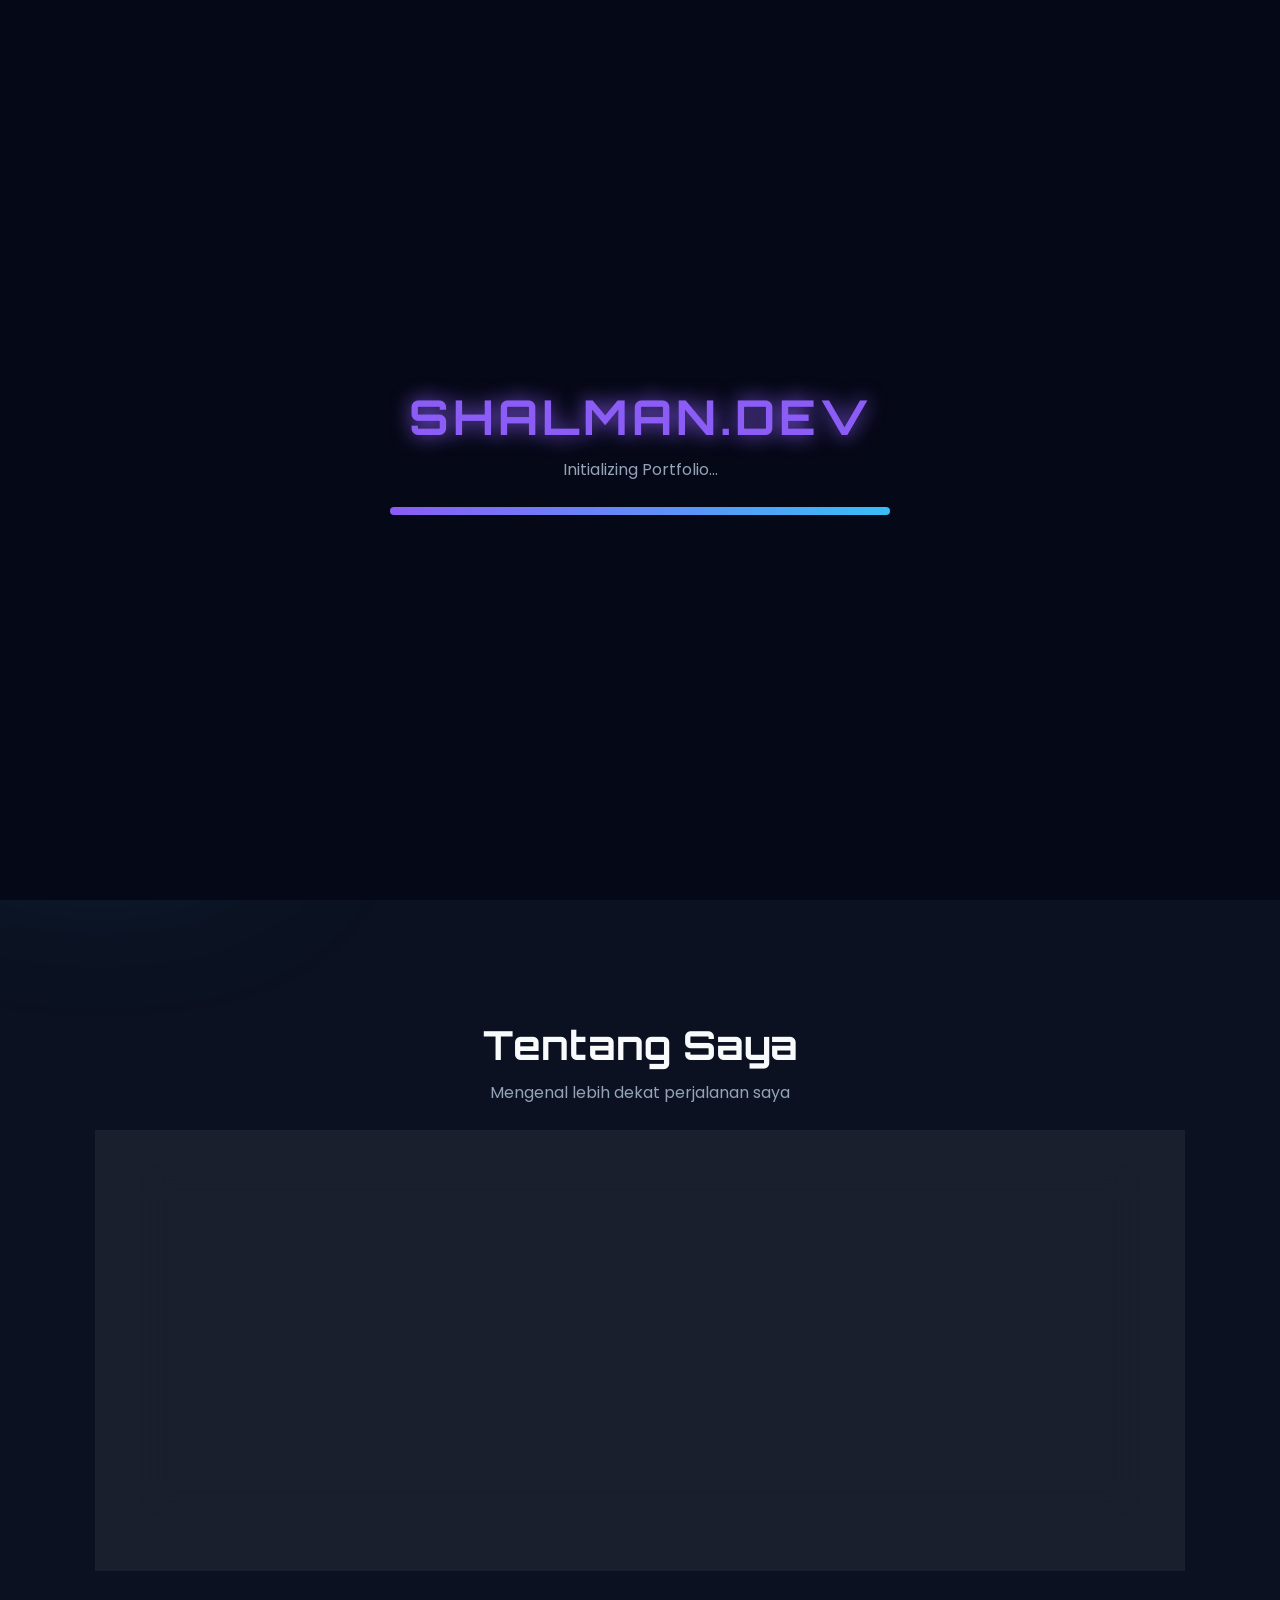
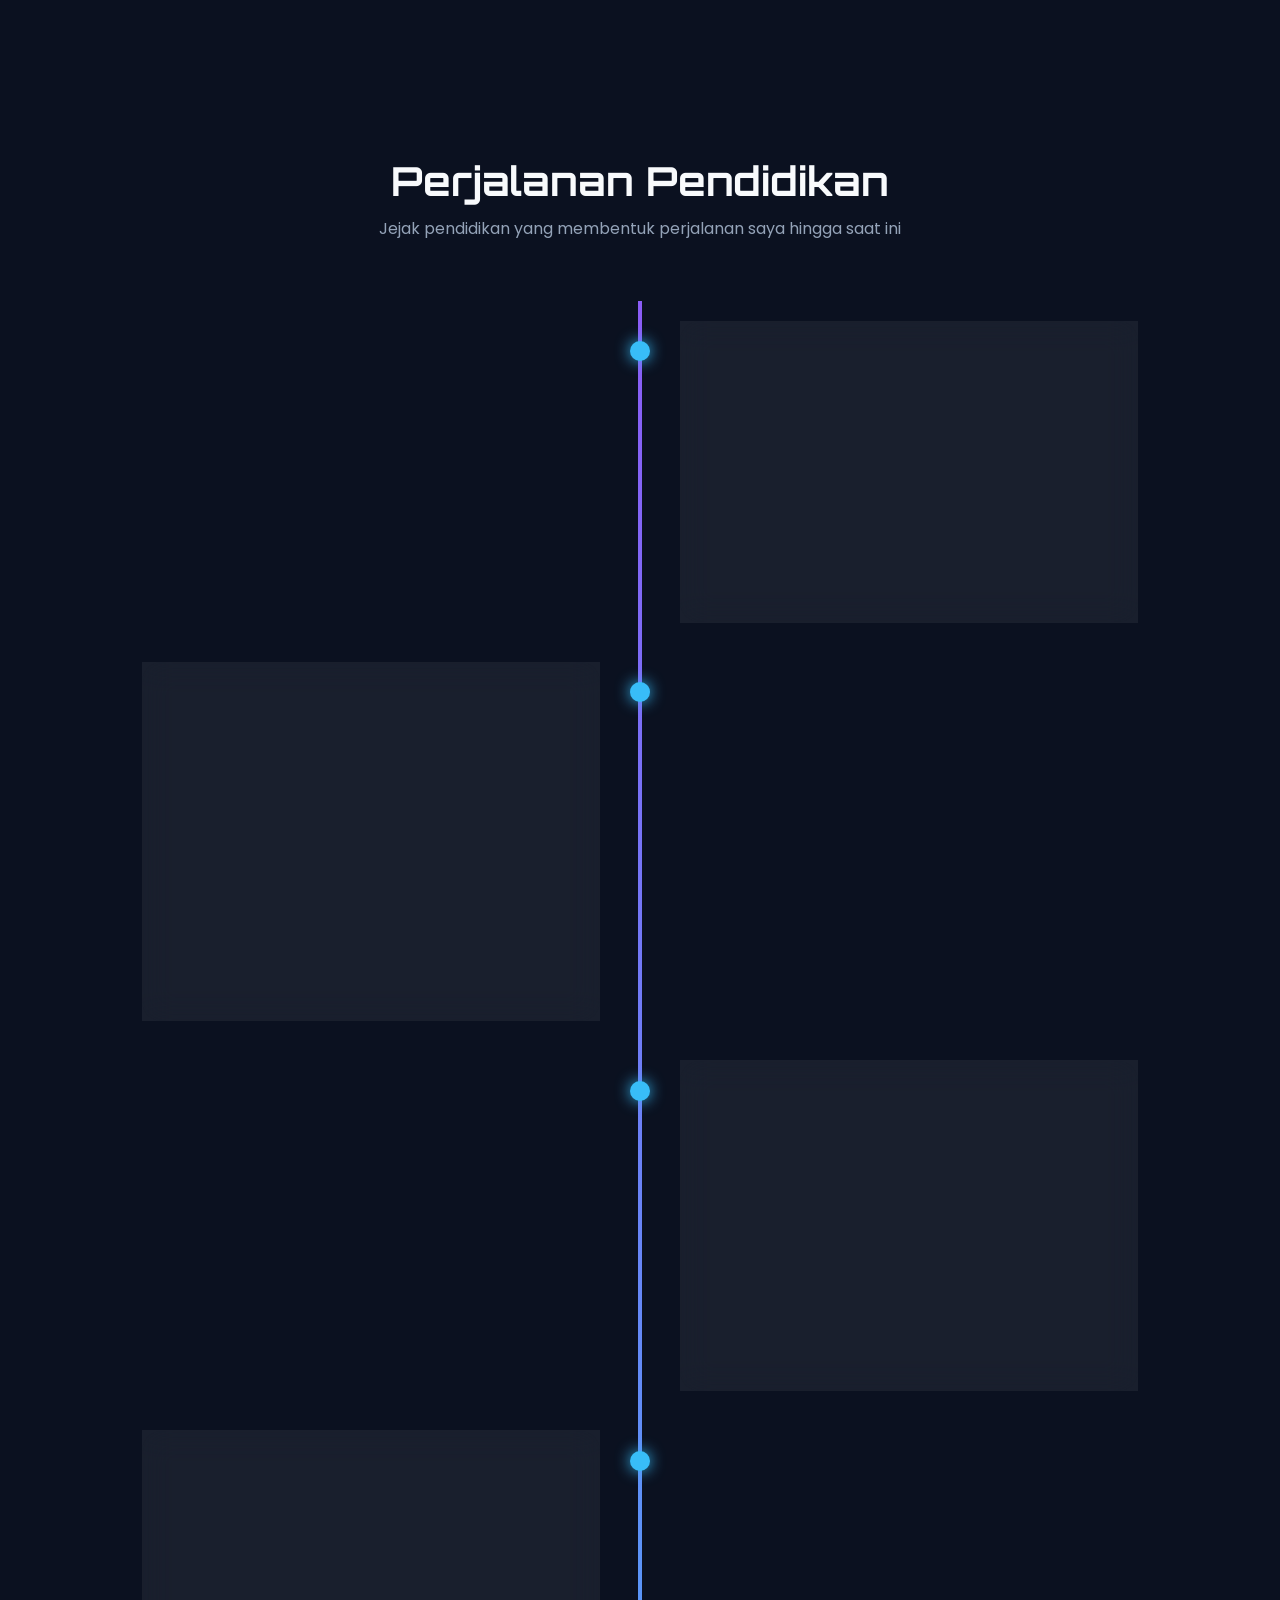
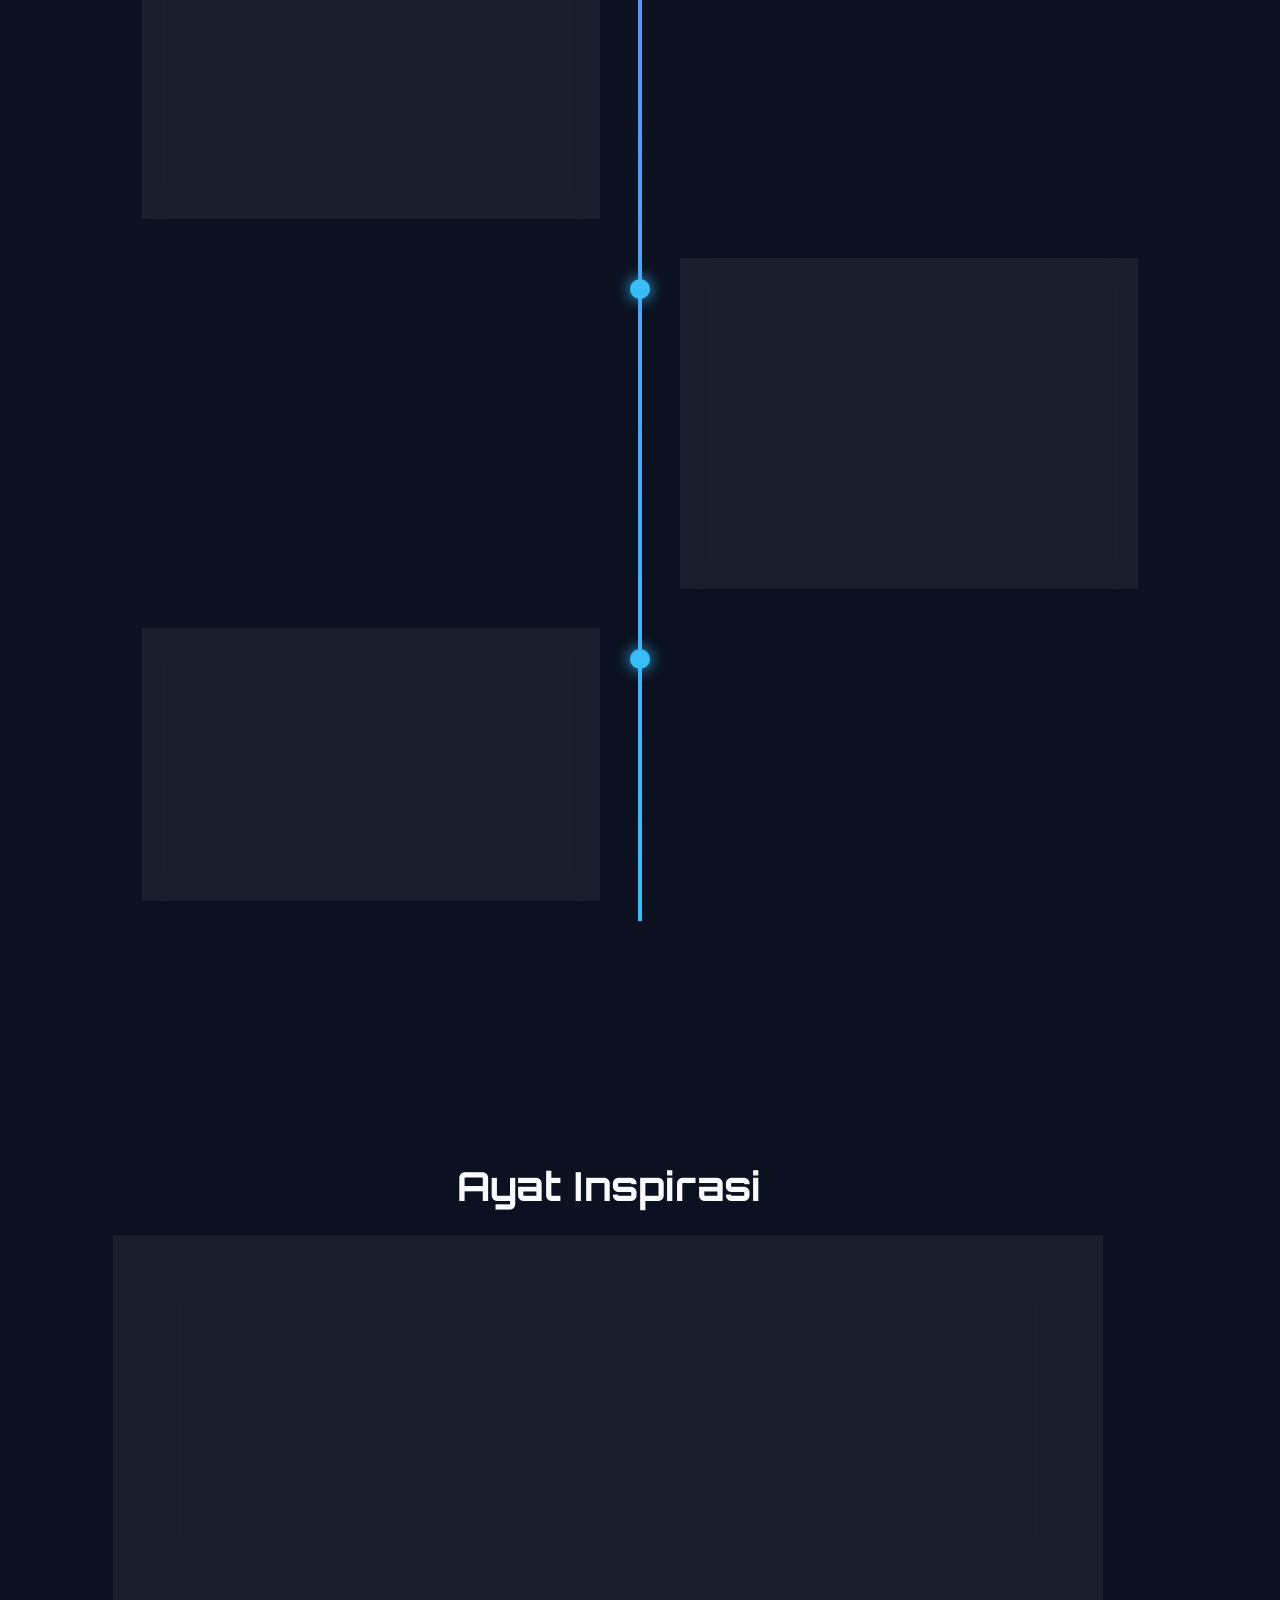
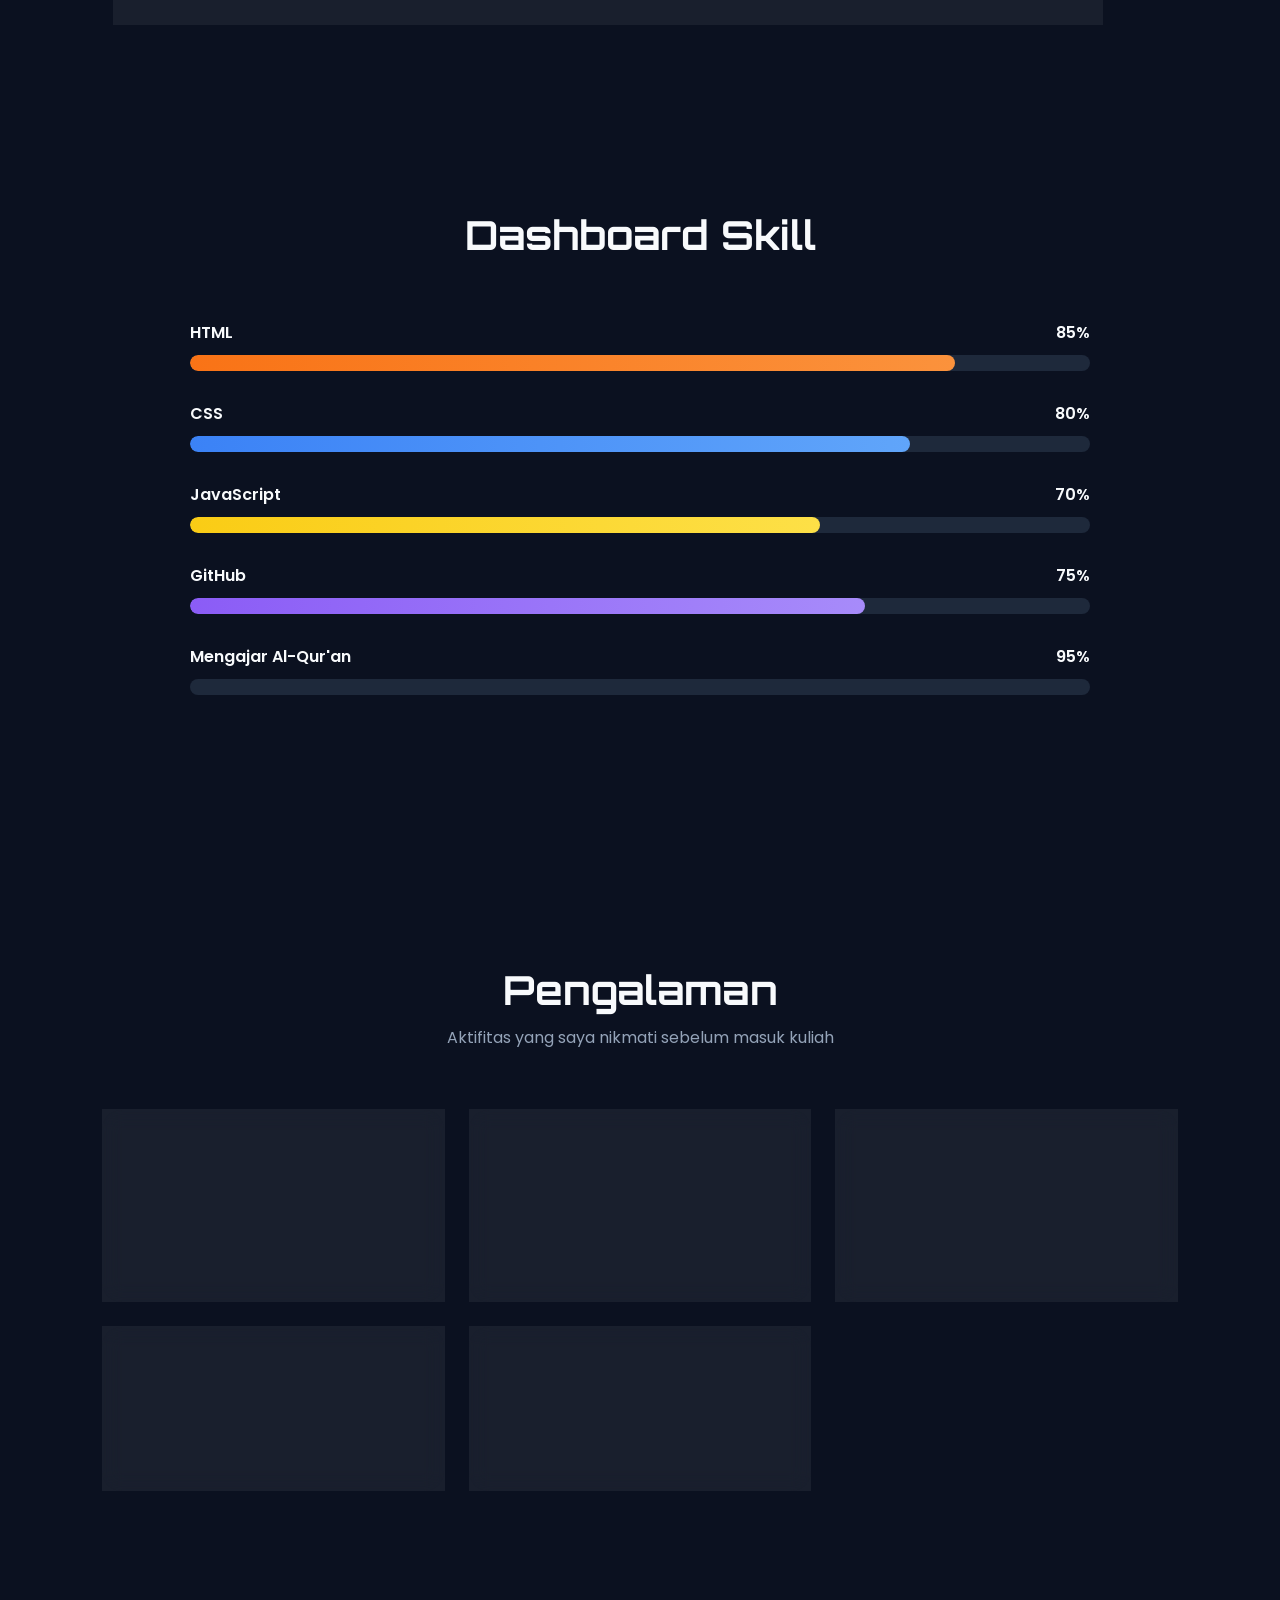
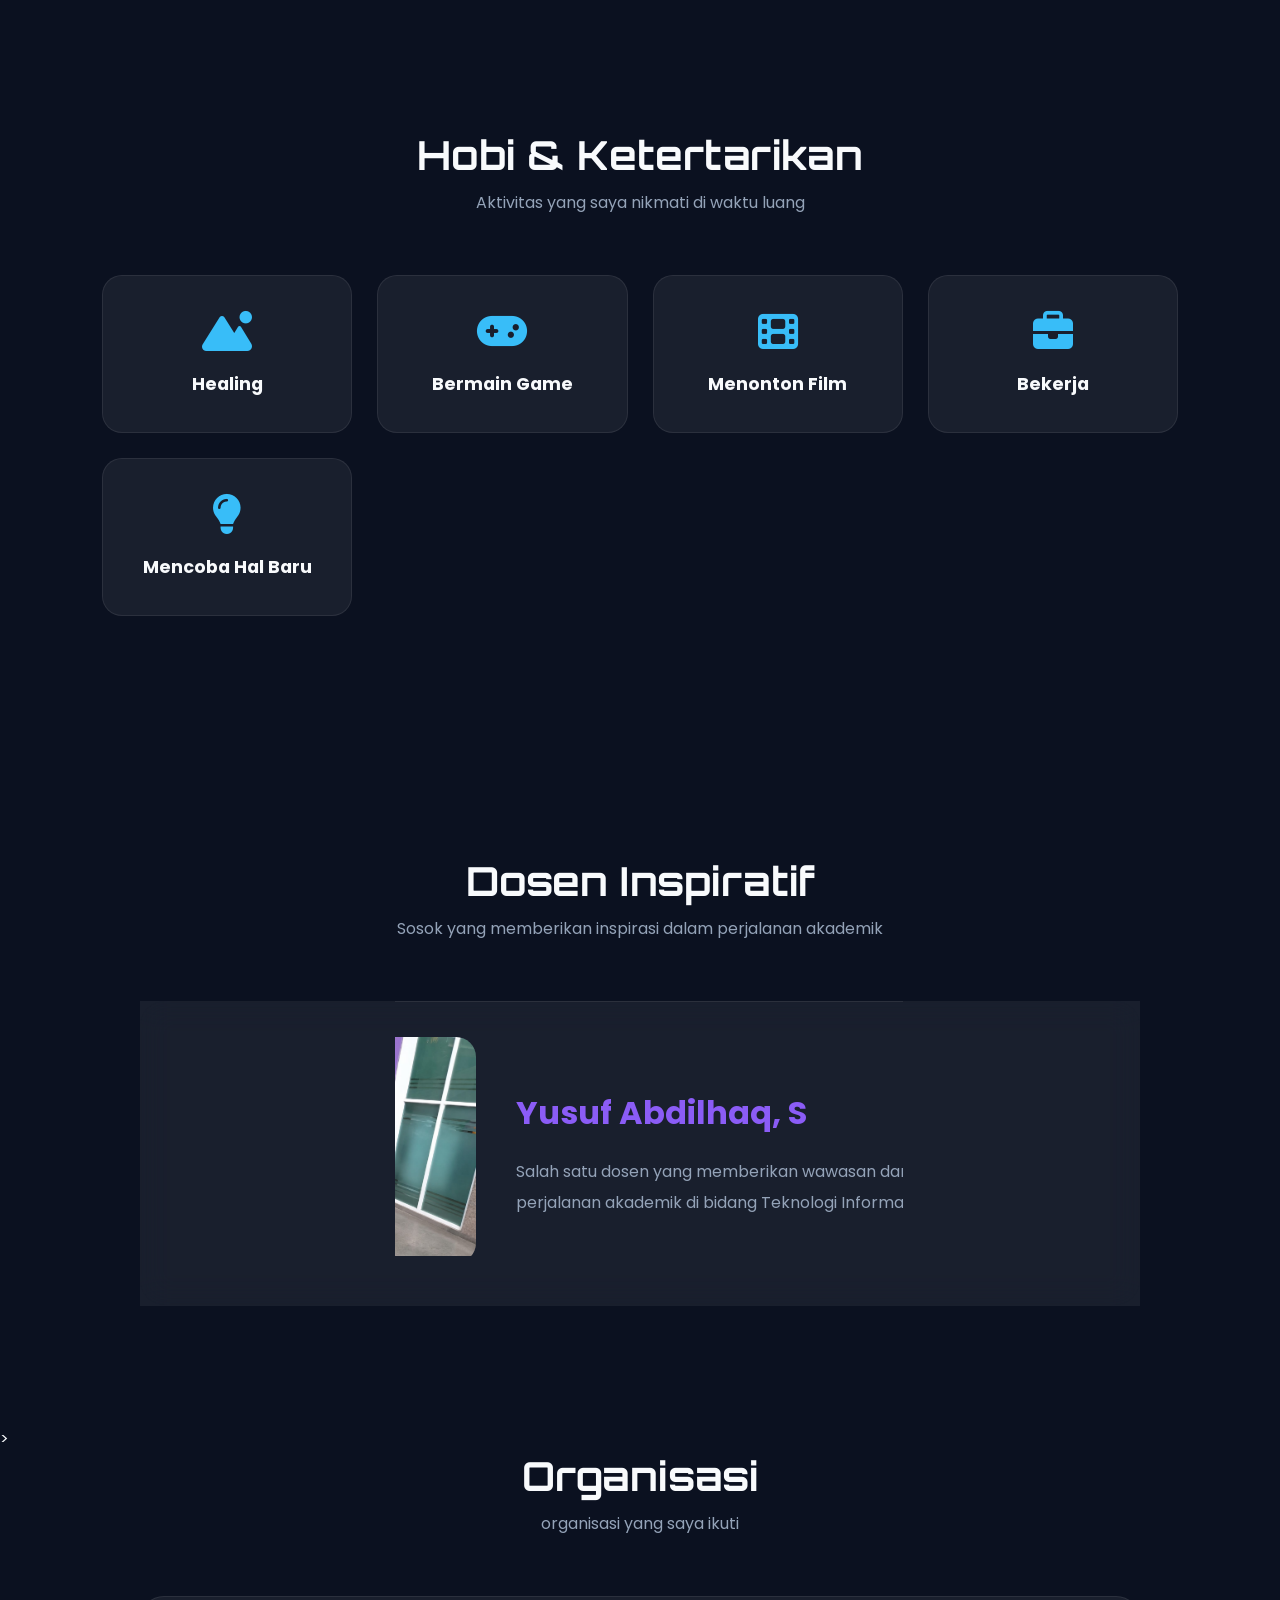
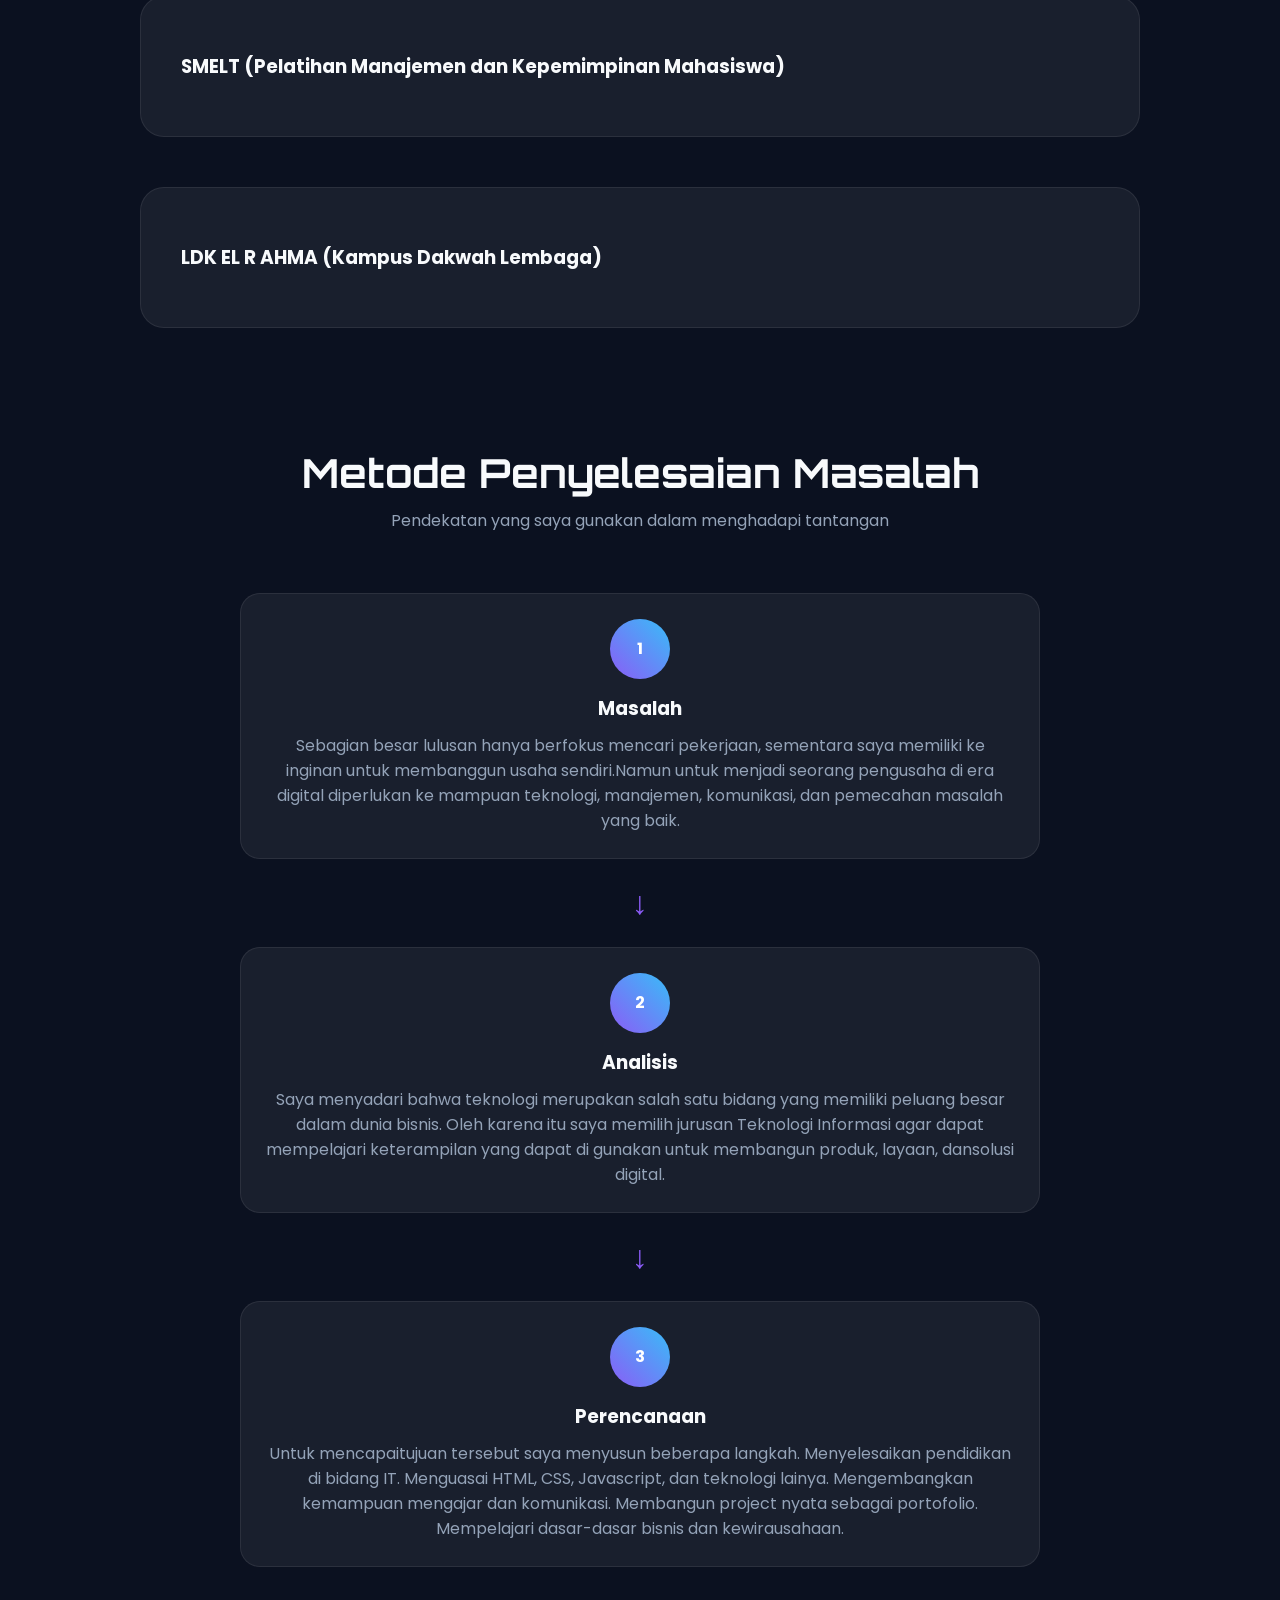
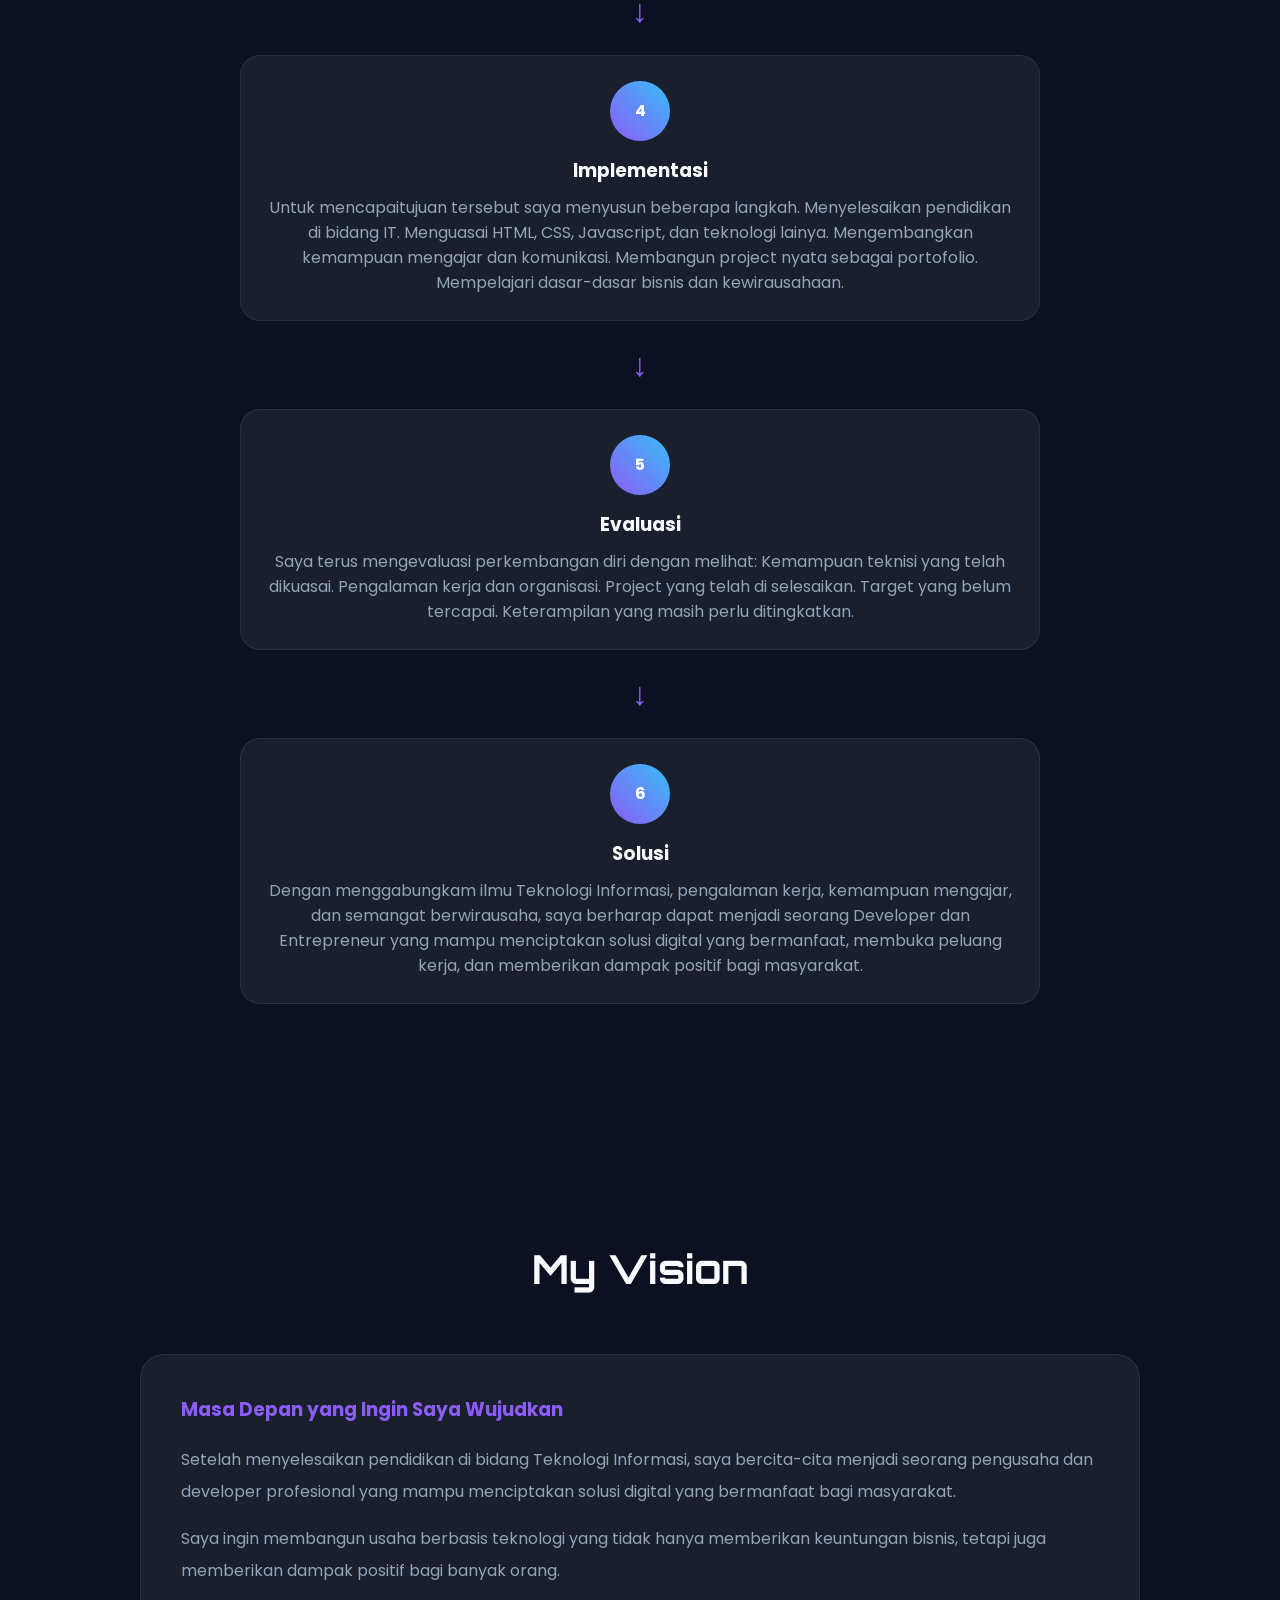
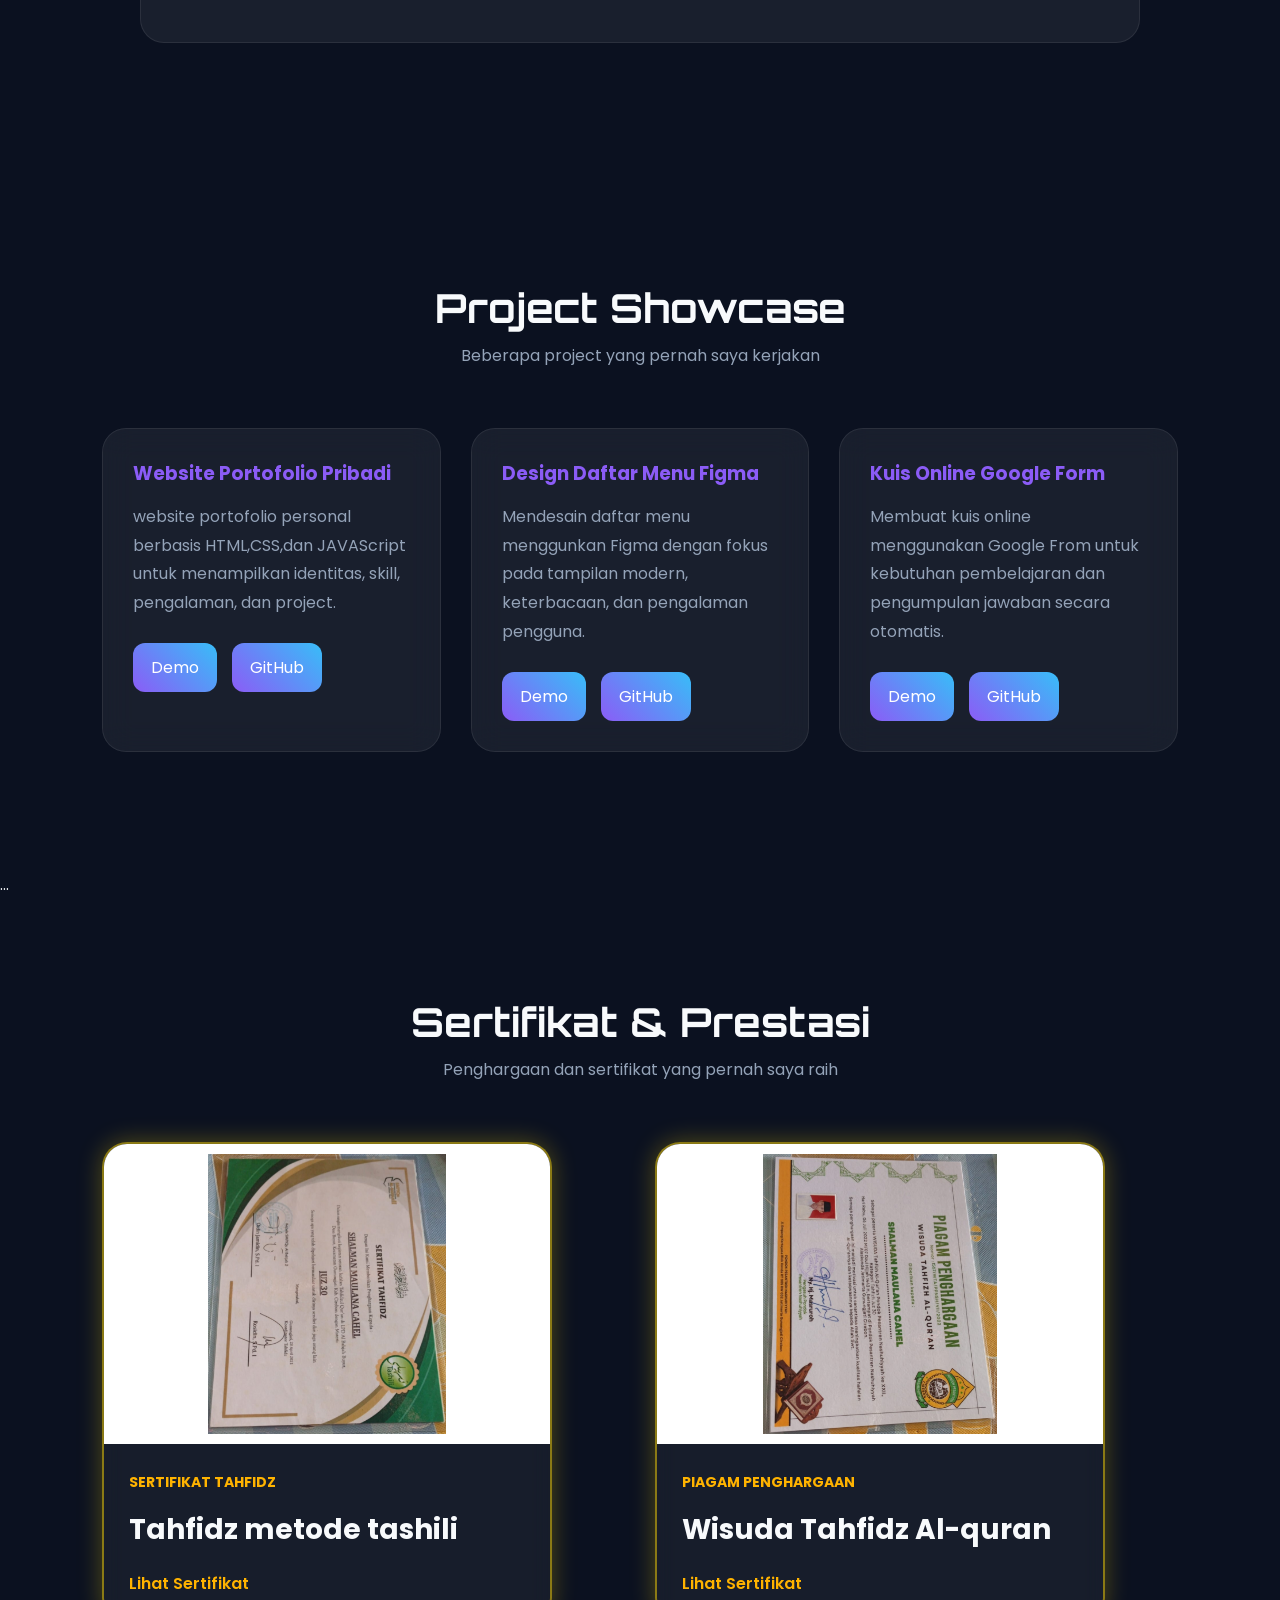
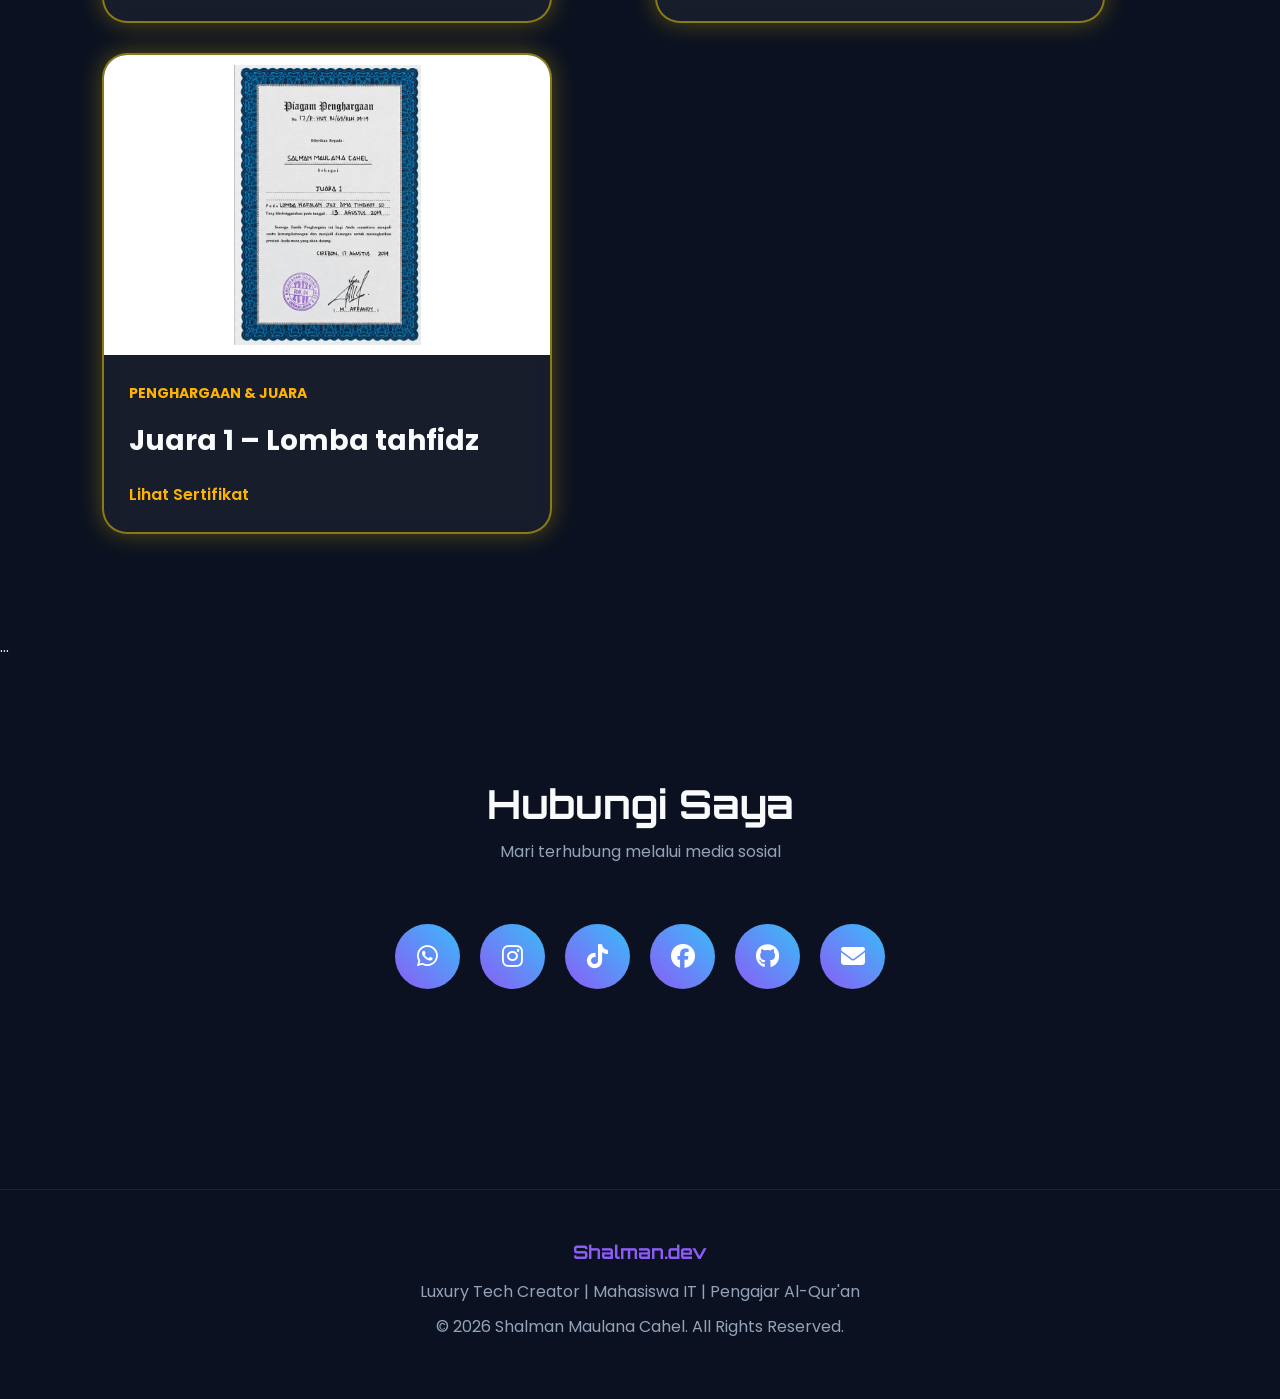
==== shalman-dev/index.html @ fd91377c "Add files via upload" ====
<!DOCTYPE html>
<html lang="id">
<head>
    <meta charset="UTF-8">
    <meta name="viewport" content="width=device-width, initial-scale=1.0">
    <title>Shalman.dev | Portfolio</title>

    <link rel="stylesheet" href="style.css">

    <!-- Google Fonts -->
    <link href="https://fonts.googleapis.com/css2?family=Orbitron:wght@400;600;700&family=Poppins:wght@300;400;500;600;700&display=swap" rel="stylesheet">

    <!-- Font Awesome -->
    <link rel="stylesheet"
    href="https://cdnjs.cloudflare.com/ajax/libs/font-awesome/6.5.2/css/all.min.css">
</head>

<body>

    <!-- LOADING SCREEN -->
    <div id="loader">
        <div class="loader-content">
            <h1>SHALMAN.DEV</h1>
            <p>Initializing Portfolio...</p>

            <div class="progress-bar">
                <div class="progress-fill"></div>
            </div>
        </div>
    </div>

    <!-- CURSOR GLOW -->
    <div class="cursor-glow"></div>

    <!-- NAVBAR -->
    <header>
        <nav class="navbar">

            <div class="logo">
                SHALMAN.DEV
            </div>

            <ul class="nav-links">
                <li><a href="#home">Home</a></li>
                <li><a href="#about">Tentang</a></li>
                <li><a href="#skills">Skill</a></li>
                <li><a href="#experience">Pengalaman</a></li>
                <li><a href="#projects">Project</a></li>
                <li><a herf="#achievements">Prestasi</a></li>
                <li><a href="#contact">Kontak</a></li>
            </ul>

            <button id="themeToggle">
                <i class="fa-solid fa-moon"></i>
            </button>

        </nav>
    </header>

    <!-- HERO -->
    <section id="home" class="hero">

        <div class="hero-content">

            <div class="hero-text">

                <span class="hero-tag">
                    Luxury Tech Creator
                </span>

                <h1>
                    Shalman <span>Maulana Cahel</span>
                </h1>

                <h2 id="typing-text"></h2>

                <p>
                    Mahasiswa Teknologi Informasi yang memiliki minat
                    dalam pengembangan website modern, teknologi digital,
                    kewirausahaan, dan pengajaran Al-Qur'an.
                </p>

                <div class="hero-buttons">

                    <a href="#" class="btn-primary">
                        Download CV
                    </a>

                    <a href="https://wa.me/6283865719875.com" class="btn-secondary">
                        WhatsApp
                    </a>

                    <a href="https://www.github.com/salmannmaulana2006" class="btn-secondary">
                        GitHub
                    </a>

                </div>

            </div>

            <div class="hero-image">

                <div class="profile-card">
                    <img src="assets/img/profile.jpg" alt="Profile">
                </div>

            </div>

        </div>

    </section>

    <!-- ABOUT -->
    <section id="about" class="about section">

        <div class="section-header">
            <h2>Tentang Saya</h2>
            <p>Mengenal lebih dekat perjalanan saya</p>
        </div>

        <div class="about-card">

            <p>
                Saya shalman maulana cahel, mahasiswa stikom el rahma Teknologi Informasi yang memiliki
                ketertarikan pada dunia teknologi, pengembangan web,
                dan inovasi digital.
            </p>

            <p>
                Selain aktif mempelajari teknologi modern, saya juga
                memiliki pengalaman dalam berbagai bidang pekerjaan
                dan pengabdian masyarakat termasuk mengajar Al-Qur'an.
            </p>

            <p>
                Beberapa proyek yang pernah saya kerjakan antara lain
                berhasil menyelesaikan tugas membuat kuis berupa google from, serta membuat website design menggunakan figma,
                saya percaya bahwa teknologi dan nilai-nilai kebaikan
                dapat berjalan berdampingan untuk menciptakan manfaat
                yang lebih luas bagi masyarakat.
            </p>

        </div>

    </section>

    <section id="education" class="education section">

    <div class="section-header">
        <h2>Perjalanan Pendidikan</h2>
        <p>Jejak pendidikan yang membentuk perjalanan saya hingga saat ini</p>
    </div>

    <div class="timeline">

        <!-- SD -->
        <div class="timeline-item right">

            <div class="timeline-content">

                <span class="year">2012 - 2013 </span>

                <h3>Sekolah Dasar</h3>

                <h4>SDN 2 KLAYAN</h4>

                <p>
                    Memulai perjalanan pendidikan formal dan belajar beradaptasi dengan lingkungan sekolah,teman-teman baru,serta berbagai pengalaman pertama dalam dunia pendidikan.
                </p>

            </div>

        </div>

        <!-- SD -->
        <div class="timeline-item left">

            <div class="timeline-content">

                <span class="year">2013 - 2018</span>

                <h3>Sekolah Dasar</h3>

                <h4>SD IQ Albahjah</h4>

                <p>
                    menjadi pendidikan dasar yang menjadi fondasi penting dalam pembentukan karakter, Kedisiplinan,dan semangat belajar.Pada masa ini saya mulai mengenal berbagai ilmu dasar yang menjadi ilmu dasar yang menjadi bekal untuk pendidikan selanjutnya.
                </p>

            </div>

        </div>

        <!-- SMP -->
        <div class="timeline-item right">

            <div class="timeline-content">

                <span class="year">2018 - 2021</span>

                <h3>Sekolah Menengah Pertama</h3>

                <h4>SMP IQ Albahajah</h4>

                <p>
                    Masa dimana saya mulai belajar lebih mandiri,mengembangkan kemampuan akademik, memperluas pergaulan,serta memperkuat pemahaman agama dan karakter yang menjadi bekal untuk jenjang pendidikan berikutnya.
                </p>

            </div>

        </div>

        <!-- SMA -->
        <div class="timeline-item left">

            <div class="timeline-content">

                <span class="year">2021 - 2024</span>

                <h3>Sekolah Menengah Atas</h3>

                <h4>SMA IQ Albahajah</h4>

                <p>
                    Menempuh pendididkan menengah atas dengan lingkungan yang memadukan ilmu pengetahuan dan nilai-nilai ke islaman.Pada masa ini saya mulai memiliki ketertarikan yang lebih besar terhadap teknologi,komputer,dan dunia digital yang kemudian mendorong saya memilihjurusan Teknologi Informasi saat kuliah.
                </p>

            </div>

        </div>

        <!-- STIKOM -->
         <div class="timeline-item right">

            <div class="timeline-content">

                <pan class="year">2026 - sekarang</pan>

                <h3>Mahasiswa Teknologi Informasi</h3>

                <h4>STIKOM EL rahma</h4>

                <p>Saat inisedang menempuh pendidikan di program studi Teknologi Informasi dengan fokus mempelajari pengembangan website,pemrograman,basis data, dan teknologi digital.</p>
                
            </div>

         </div>

        <!-- FUTURE -->
        <div class="timeline-item left">

            <div class="timeline-content">

                <span class="year">2028+</span>

                <h3>Developer & Entrepreneur</h3>

                <h4>Future Goal</h4>

                <p>
                    Menjadi developer profesional dan pengusaha
                    berbasis teknologi yang mampu menciptakan
                    solusi digital yang bermanfaat bagi masyarakat.
                </p>

            </div>

        </div>

    </div>

</section>

    <!-- AYAT INSPIRASI -->
    <section class="quran section">

        <div class="section-header">
            <h2>Ayat Inspirasi</h2>
        </div>

        <div class="quran-card">

            <h3>QS. At-Taubah : 105</h3>

            <div class="arabic">
                وَقُلِ اعْمَلُوا فَسَيَرَى اللّٰهُ عَمَلَكُمْ
                وَرَسُوْلُهٗ وَالْمُؤْمِنُوْنَ
            </div>

            <p>
                "Dan katakanlah: Bekerjalah kamu, maka Allah akan
                melihat pekerjaanmu, begitu pula Rasul-Nya dan
                orang-orang mukmin."
            </p>

        </div>

    </section>

    <!-- SKILLS -->
    <section id="skills" class="skills section">

        <div class="section-header">
            <h2>Dashboard Skill</h2>
        </div>

        <div class="skills-container">

            <div class="skill">
                <div class="skill-info">
                    <span>HTML</span>
                    <span>85%</span>
                </div>

                <div class="skill-bar">
                    <div class="skill-progress html"></div>
                </div>
            </div>

            <div class="skill">
                <div class="skill-info">
                    <span>CSS</span>
                    <span>80%</span>
                </div>

                <div class="skill-bar">
                    <div class="skill-progress css"></div>
                </div>
            </div>

            <div class="skill">
                <div class="skill-info">
                    <span>JavaScript</span>
                    <span>70%</span>
                </div>

                <div class="skill-bar">
                    <div class="skill-progress js"></div>
                </div>
            </div>

            <div class="skill">
                <div class="skill-info">
                    <span>GitHub</span>
                    <span>75%</span>
                </div>

                <div class="skill-bar">
                    <div class="skill-progress github"></div>
                </div>
            </div>

            <div class="skill">
                <div class="skill-info">
                    <span>Mengajar Al-Qur'an</span>
                    <span>95%</span>
                </div>

                <div class="skill-bar">
                    <div class="skill-progress quran"></div>
                </div>
            </div>

        </div>

    </section>

    <!-- EXPERIENCE -->
    <section id="experience" class="experience section">

        <div class="section-header">
            <h2>Pengalaman</h2>
            <p>Aktifitas yang saya nikmati sebelum masuk kuliah</p>
        </div>

        <div class="experience-grid">

            <div class="exp-card">
                <h3>Barbershop</h3>
                <p>Melayani pelanggan dan meningkatkan kemampuan komunikasi.</p>
            </div>

            <div class="exp-card">
                <h3>Jualan Chicken</h3>
                <p>Belajar pemasaran dan pelayanan konsumen.</p>
            </div>

            <div class="exp-card">
                <h3>Antar Jemput Makanan</h3>
                <p>Melatih tanggung jawab dan manajemen waktu.</p>
            </div>

            <div class="exp-card">
                <h3>Jualan Jam Tangan</h3>
                <p>Belajar komunikasi dan strategi penjualan.</p>
            </div>

            <div class="exp-card">
                <h3>Mengajar Al-Qur'an</h3>
                <p>Berbagi ilmu dan membimbing peserta didik.</p>
            </div>

        </div>

    </section>
    <!-- HOBI -->
    <section id="hobbies" class="hobbies section">

        <div class="section-header">
            <h2>Hobi & Ketertarikan</h2>
            <p>Aktivitas yang saya nikmati di waktu luang</p>
        </div>

        <div class="hobby-grid">

            <div class="hobby-card">
                <i class="fa-solid fa-mountain-sun"></i>
                <h3>Healing</h3>
            </div>

            <div class="hobby-card">
                <i class="fa-solid fa-gamepad"></i>
                <h3>Bermain Game</h3>
            </div>

            <div class="hobby-card">
                <i class="fa-solid fa-film"></i>
                <h3>Menonton Film</h3>
            </div>

            <div class="hobby-card">
                <i class="fa-solid fa-briefcase"></i>
                <h3>Bekerja</h3>
            </div>

            <div class="hobby-card">
                <i class="fa-solid fa-lightbulb"></i>
                <h3>Mencoba Hal Baru</h3>
            </div>

        </div>

    </section>

    <!-- DOSEN INSPIRATIF -->
    <section id="mentor" class="mentor section">

        <div class="section-header">
            <h2>Dosen Inspiratif</h2>
            <p>Sosok yang memberikan inspirasi dalam perjalanan akademik</p>
        </div>

        <div class="mentor-card">

            <div class="mentor-image">
                <img src="yusufabdilhaq.jpg" alt="Yusuf Abdilhaq">
            </div>

            <div class="mentor-info">
                <h3 id="mentorTyping"> 
                    Yusuf Abdilhaq, S.Kom.
                </h3>

                <p>
                    Salah satu dosen yang memberikan wawasan dan inspirasi
                    dalam perjalanan akademik di bidang Teknologi Informasi.
                </p>
            </div>

        </div>

    </section>

    <!-- KOMUNITAS -->>
     <section id="kom" class="unitas">
        <div class="section-header">
            <h2>Organisasi</h2>
            <p>organisasi yang saya ikuti</p>
        </div>

        <div class="kom-card">
            <p>
                <h3>SMELT (Pelatihan Manajemen dan Kepemimpinan Mahasiswa)</h3>
            </p>
        </div><br><br>

        <div class="kom-card">
            <p>
                <h3>LDK EL R AHMA (Kampus Dakwah Lembaga)</h3>
            </p>
        </div>

     </section>   

    <!-- METODE PENYELESAIAN MASALAH -->
    <section id="problem-solving" class="problem-solving section">

        <div class="section-header">
            <h2>Metode Penyelesaian Masalah</h2>
            <p>Pendekatan yang saya gunakan dalam menghadapi tantangan</p>
        </div>

        <div class="timeline-process">

            <div class="process-step">
                <div class="circle">1</div>
                <h3>Masalah</h3>
                <p>Sebagian besar lulusan hanya berfokus mencari pekerjaan, sementara saya memiliki ke inginan untuk membanggun usaha sendiri.Namun untuk menjadi seorang pengusaha di era digital diperlukan ke mampuan teknologi, manajemen, komunikasi, dan pemecahan masalah yang baik.</p>
            </div>

            <div class="process-arrow">↓</div>

            <div class="process-step"> 
                <div class="circle">2</div>
                <h3>Analisis</h3>
                <p>Saya menyadari bahwa teknologi merupakan salah satu bidang yang memiliki peluang besar dalam dunia bisnis. Oleh karena itu saya memilih jurusan Teknologi Informasi agar dapat mempelajari keterampilan yang dapat di gunakan untuk membangun produk, layaan, dansolusi digital.</p>
            </div>

            <div class="process-arrow">↓</div>

            <div class="process-step">
                <div class="circle">3</div>
                <h3>Perencanaan</h3>
                <p>Untuk mencapaitujuan tersebut saya menyusun beberapa langkah.
                    Menyelesaikan pendidikan di bidang IT.
                    Menguasai HTML, CSS, Javascript, dan teknologi lainya.
                    Mengembangkan kemampuan mengajar dan komunikasi.
                    Membangun project nyata sebagai portofolio.
                    Mempelajari dasar-dasar bisnis dan kewirausahaan.</p>
            </div>

            <div class="process-arrow">↓</div>

            <div class="process-step">
                <div class="circle">4</div>
                <h3>Implementasi</h3>
                <p>Untuk mencapaitujuan tersebut saya menyusun beberapa langkah.
                    Menyelesaikan pendidikan di bidang IT.
                    Menguasai HTML, CSS, Javascript, dan teknologi lainya.
                    Mengembangkan kemampuan mengajar dan komunikasi.
                    Membangun project nyata sebagai portofolio.
                    Mempelajari dasar-dasar bisnis dan kewirausahaan.
                </p>
            </div>

            <div class="process-arrow">↓</div>

            <div class="process-step">
                <div class="circle">5</div>
                <h3>Evaluasi</h3>
                <p>Saya terus mengevaluasi perkembangan diri dengan melihat:
                    Kemampuan teknisi yang telah dikuasai.
                    Pengalaman kerja dan organisasi.
                    Project yang telah di selesaikan.
                    Target yang belum tercapai.
                    Keterampilan yang masih perlu ditingkatkan.

                </p>
            </div>

            <div class="process-arrow">↓</div>

            <div class="process-step">
                <div class="circle">6</div>
                <h3>Solusi</h3>
                <p>Dengan menggabungkam ilmu Teknologi Informasi, pengalaman kerja, kemampuan mengajar, dan semangat berwirausaha, saya berharap dapat menjadi seorang Developer dan Entrepreneur yang mampu menciptakan solusi digital yang bermanfaat, membuka peluang kerja, dan memberikan dampak positif bagi masyarakat.</p>
            </div>

        </div>

    </section>

    <!-- VISI DAN CITA-CITA -->
    <section id="vision" class="vision section">

        <div class="section-header">
            <h2>My Vision</h2>
        </div>

        <div class="vision-card">

            <h3>Masa Depan yang Ingin Saya Wujudkan</h3>

            <p>
                Setelah menyelesaikan pendidikan di bidang Teknologi Informasi,
                saya bercita-cita menjadi seorang pengusaha dan developer
                profesional yang mampu menciptakan solusi digital yang
                bermanfaat bagi masyarakat.
            </p>

            <p>
                Saya ingin membangun usaha berbasis teknologi yang tidak hanya
                memberikan keuntungan bisnis, tetapi juga memberikan dampak
                positif bagi banyak orang.
            </p>

        </div>

    </section>

    <!-- PROJECT -->
    <section id="projects" class="projects section">

        <div class="section-header">
            <h2>Project Showcase</h2>
            <p>Beberapa project yang pernah saya kerjakan</p>
        </div>

        <div class="project-grid">

            <div class="project-card">
                <h3>Website Portofolio Pribadi</h3>
                <p>website portofolio personal berbasis HTML,CSS,dan JAVAScript untuk menampilkan identitas, skill, pengalaman, dan project.</p>

                <div class="project-buttons">
                    <a href="#">Demo</a>
                    <a href="#">GitHub</a>
                </div>
            </div>

            <div class="project-card">
                <h3>Design Daftar Menu Figma</h3>
                <p>Mendesain daftar menu menggunkan Figma dengan fokus pada tampilan modern, keterbacaan, dan pengalaman pengguna.</p>

                <div class="project-buttons">
                    <a href="https://www.figma.com/design/VyBNE3XSr5renispRLgRlb/Untitled">Demo</a>
                    <a href="#">GitHub</a>
                </div>
            </div>

            <div class="project-card">
                <h3>Kuis Online Google Form</h3>
                <p>Membuat kuis online menggunakan Google From untuk kebutuhan pembelajaran dan pengumpulan jawaban secara otomatis.
                </p>

                <div class="project-buttons">
                    <a href="#">Demo</a>
                    <a href="#">GitHub</a>
                </div>
            </div>

        </div>

    </section>

    <!-- PROJECT -->
<section id="projects">
    ...
</section>

<!-- SERTIFIKAT & PRESTASI -->
<section id="achievements" class="achievements-section">

    <div class="section-header">
        <h2>Sertifikat & Prestasi</h2>
        <p>Penghargaan dan sertifikat yang pernah saya raih</p>
    </div>

    <div class="achievement-grid">

        <div class="achievement-card">
            <img src="sertifikat tahfidz.jpg" alt="Juara tahfidz">

            <div class="achievement-content">
                <span>SERTIFIKAT TAHFIDZ</span>

                <h3>Tahfidz metode tashili</h3>

                <p></p>

                <a href="sertifikat tahfidz.jpg" target="_blank">
                    Lihat Sertifikat
                </a>
            </div>

        </div>

        <div class="achievement-card">
            <img src="sertifikat wisuda.jpg" alt="sertifikat">

            <div class="achievement-content">
                <span>PIAGAM PENGHARGAAN</span>

                <h3>Wisuda Tahfidz Al-quran</h3>

                <p></p>

                <a href="Sertifikat Wisuda.jpg" target="_blank">
                    Lihat Sertifikat
                </a>
            </div>
        </div>

        <div class="achievement-card">
            <img src="piagam tahfidz.jpg" alt="piagam">

            <div class="achievement-content">
                <span>PENGHARGAAN & JUARA</span>

                <h3>Juara 1 – Lomba tahfidz</h3>

                <p></p>

                <a href="Sertifikat Wisuda.jpg" target="_blank">
                    Lihat Sertifikat
                </a>
            </div>
        </div>

    </div>

</section>

<!-- FUTURE GOAL -->
<section id="future-goal">
    ...
</section>

    <!-- CONTACT -->
    <section id="contact" class="contact section">

        <div class="section-header">
            <h2>Hubungi Saya</h2>
            <p>Mari terhubung melalui media sosial</p>
        </div>

        <div class="social-links">

            <a href="https://wa.me/6283865719875.com" class="social-btn">
                <i class="fab fa-whatsapp"></i>
            </a>

            <a href="https://www.instagram.com/shalmanmaulana7" class="social-btn">
                <i class="fab fa-instagram"></i>
            </a>

            <a href="https://www.tiktok.com/@cacing.kremi83" class="social-btn">
                <i class="fab fa-tiktok"></i>
            </a>

            <a href="https://www.facebook.com/shalman shalman" class="social-btn">
                <i class="fab fa-facebook"></i>
            </a>

            <a href="https://www.github.com/salmannmaulna2006" class="social-btn">
                <i class="fab fa-github"></i>
            </a>

            <a href="mailto:salmannmaulana2006@gmail.com" class="social-btn">
                <i class="fa-solid fa-envelope"></i>
            </a>

        </div>

    </section>

    <!-- FOOTER -->
    <footer>

        <div class="footer-content">

            <h3>Shalman.dev</h3>

            <p>
                Luxury Tech Creator | Mahasiswa IT | Pengajar Al-Qur'an
            </p>

            <p>
                © 2026 Shalman Maulana Cahel. All Rights Reserved.
            </p>

        </div>

    </footer>

    <script src="script.js"></script>

</body>
</html>
---- shalman-dev/style.css ----
/* =========================
   RESET
========================= */

*{
    margin:0;
    padding:0;
    box-sizing:border-box;
    scroll-behavior:smooth;
}

:root{
    --bg:#0B1120;
    --bg-card:rgba(255,255,255,0.06);

    --text:#f8fafc;
    --text-secondary:#94a3b8;

    --primary:#8B5CF6;
    --secondary:#38BDF8;

    --border:rgba(255,255,255,0.08);

    --shadow:
    0 10px 30px rgba(0,0,0,0.3);

    --glass:
    rgba(255,255,255,0.05);
}

body.light-mode{
    --bg:#f8fafc;
    --bg-card:#ffffff;

    --text:#0f172a;
    --text-secondary:#475569;

    --border:#dbeafe;
}

body{
    font-family:'Poppins',sans-serif;
    background:var(--bg);
    color:var(--text);
    overflow-x:hidden;
    transition:0.4s;
}

/* =========================
   CURSOR GLOW
========================= */

.cursor-glow{
    position:fixed;
    width:25px;
    height:25px;

    border-radius:50%;

    background:rgba(139,92,246,.5);

    pointer-events:none;

    z-index:9999;

    filter:blur(15px);

    transform:translate(-50%,-50%);
}

/* =========================
   LOADING SCREEN
========================= */

#loader{
    position:fixed;
    width:100%;
    height:100vh;

    background:#050816;

    display:flex;
    justify-content:center;
    align-items:center;

    z-index:99999;
}

.loader-content{
    text-align:center;
}

.loader-content h1{
    font-family:'Orbitron',sans-serif;

    font-size:3rem;

    color:var(--primary);

    letter-spacing:4px;

    text-shadow:
    0 0 20px var(--primary);
}

.loader-content p{
    margin-top:10px;

    color:#94a3b8;
}

.progress-bar{
    width:500px;
    height:8px;

    background:#1e293b;

    border-radius:30px;

    overflow:hidden;

    margin-top:25px;
}

.progress-fill{
    width:0%;

    height:100%;

    background:
    linear-gradient(
        90deg,
        var(--primary),
        var(--secondary)
    );

    animation:loading 4s linear forwards;
}

@keyframes loading{
    to{
        width:100%;
    }
}

/* =========================
   NAVBAR
========================= */

header{
    position:fixed;

    width:100%;

    top:0;

    z-index:1000;
}

.navbar{
    display:flex;

    justify-content:space-between;

    align-items:center;

    padding:18px 8%;

    backdrop-filter:blur(12px);

    background:rgba(15,23,42,0.4);

    border-bottom:1px solid var(--border);
}

.logo{
    font-family:'Orbitron',sans-serif;

    font-weight:700;

    color:var(--primary);

    letter-spacing:2px;

    text-shadow:
    0 0 10px var(--primary);
}

.nav-links{
    display:flex;

    gap:25px;

    list-style:none;
}

.nav-links a{
    text-decoration:none;

    color:var(--text);

    transition:.3s;
}

.nav-links a:hover{
    color:var(--secondary);
}

#themeToggle{
    border:none;

    width:45px;
    height:45px;

    border-radius:50%;

    cursor:pointer;

    color:white;

    background:
    linear-gradient(
        45deg,
        var(--primary),
        var(--secondary)
    );
}

/* =========================
   SECTION
========================= */

.section{
    padding:120px 8%;
}

.section-header{
    text-align:center;

    margin-bottom:60px;
}

.section-header h2{
    font-size:2.5rem;

    font-family:'Orbitron',sans-serif;

    margin-bottom:10px;
}

.section-header p{
    color:var(--text-secondary);
}

/* =========================
   HERO
========================= */

.hero{
    min-height:100vh;

    display:flex;

    align-items:center;

    padding:0 8%;

    position:relative;
}

.hero-content{
    width:100%;

    display:grid;

    grid-template-columns:
    repeat(2,1fr);

    gap:60px;

    align-items:center;
}

.hero-tag{
    display:inline-block;

    padding:10px 20px;

    border-radius:30px;

    background:var(--glass);

    border:1px solid var(--border);

    margin-bottom:20px;
}

.hero-text h1{
    font-size:4rem;

    line-height:1.2;

    margin-bottom:20px;
}

.hero-text h1 span{
    color:var(--primary);
}

.hero-text h2{
    height:45px;

    color:var(--secondary);

    margin-bottom:20px;
}

.hero-text p{
    color:var(--text-secondary);

    line-height:1.8;

    max-width:600px;
}

.hero-buttons{
    display:flex;

    gap:15px;

    margin-top:30px;

    flex-wrap:wrap;
}

.btn-primary,
.btn-secondary{

    text-decoration:none;

    padding:14px 24px;

    border-radius:12px;

    transition:.3s;
}

.btn-primary{
    color:white;

    background:
    linear-gradient(
        45deg,
        var(--primary),
        var(--secondary)
    );
}

.btn-primary:hover{
    transform:translateY(-5px);
}

.btn-secondary{
    border:1px solid var(--border);

    color:var(--text);

    background:var(--glass);
}

.btn-secondary:hover{
    border-color:var(--primary);
}

/* =========================
   FOTO PROFIL
========================= */

.profile-card{
    position:relative;

    padding:15px;

    border-radius:30px;

    background:var(--glass);

    border:1px solid var(--border);

    backdrop-filter:blur(15px);

    box-shadow:var(--shadow);
}

.profile-card img{
    width:100%;

    max-width:450px;

    display:block;

    margin:auto;

    border-radius:25px;

    border:2px solid rgba(139,92,246,.4);
}

.profile-card::before{
    content:"";

    position:absolute;

    inset:-5px;

    border-radius:30px;

    background:
    linear-gradient(
        45deg,
        var(--primary),
        transparent,
        var(--secondary)
    );

    z-index:-1;

    filter:blur(20px);

    opacity:.7;
}

/* =========================
   ABOUT
========================= */

.about-card{
    max-width:1000px;
    margin:auto;

    padding:40px;

    background:var(--bg-card);

    border:1px solid var(--border);

    border-radius:24px;

    backdrop-filter:blur(15px);

    box-shadow:var(--shadow);
}

.about-card p{
    line-height:2;
    margin-bottom:15px;
    color:var(--text-secondary);
}

/* =========================
   EDUCATION TIMELINE
========================= */

.timeline{
    position:relative;
    max-width:1200px;
    margin:auto;
}

.timeline::after{
    content:'';
    position:absolute;
    width:4px;
    background:linear-gradient(
        var(--primary),
        var(--secondary)
    );
    top:0;
    bottom:0;
    left:50%;
    margin-left:-2px;
}

.timeline-item{
    position:relative;
    width:50%;
    padding:20px 40px;
}

.timeline-item.left{
    left:0;
}

.timeline-item.right{
    left:50%;
}

.timeline-content{
    background:var(--bg-card);
    padding:30px;
    border-radius:20px;
    border:1px solid var(--border);
    backdrop-filter:blur(15px);
    transition:.4s;
}

.timeline-content:hover{
    transform:translateY(-8px);
    box-shadow:
    0 0 20px rgba(56,189,248,.25);
}

.timeline-content .year{
    color:var(--text-secondary);
    font-weight:600;
}

.timeline-content h3{
    margin:15px 0;
    color:var(--text);
}

.timeline-content h4{
    color:var(--secondary);
    margin-bottom:15px;
}

.timeline-content p{
    color:var(--text-secondary);
    line-height:1.8;
}

.timeline-item::after{
    content:'';
    position:absolute;
    width:20px;
    height:20px;
    background:var(--secondary);
    border-radius:50%;
    top:40px;
    z-index:2;
    box-shadow:
    0 0 15px var(--secondary);
}

.timeline-item.left::after{
    right:-10px;
}

.timeline-item.right::after{
    left:-10px;
}

.timeline-item.left::after{
    right:-10px;
}

.timeline-item.right::after{
    left:-10px;
}

/*===== FUTURE GOALCENTER =====*/

/* Responsive */

@media(max-width:768px){

    .timeline::after{
        left:20px;
    }

    .timeline-item{
        width:100%;
        padding-left:60px;
        padding-right:20px;
    }

    .timeline-item.left,
    .timeline-item.right{
        left:0;
    }

    .timeline-item::after{
        left:10px;
    }

}

/* =========================
   AYAT QURAN
========================= */

.quran-card{
    max-width:900px;

    margin:auto;

    padding:40px;

    text-align:center;

    border-radius:24px;

    background:var(--bg-card);

    border:1px solid var(--border);

    backdrop-filter:blur(15px);

    box-shadow:var(--shadow);
}

.quran-card h3{
    margin-bottom:25px;

    color:var(--primary);
}

.arabic{
    font-size:2rem;

    line-height:2.5;

    margin-bottom:25px;

    color:var(--secondary);
}

.quran-card p{
    line-height:1.8;

    color:var(--text-secondary);
}

/* =========================
   SKILLS DASHBOARD
========================= */

.skills-container{
    max-width:900px;
    margin:auto;
}

.skill{
    margin-bottom:30px;
}

.skill-info{
    display:flex;

    justify-content:space-between;

    margin-bottom:10px;

    font-weight:600;
}

.skill-bar{
    height:16px;

    border-radius:30px;

    overflow:hidden;

    background:#1e293b;
}

.skill-progress{
    height:100%;

    width:0;

    border-radius:30px;

    transition:2s ease;
}

.skill-progress.html{
    background:linear-gradient(90deg,#f97316,#fb923c);
}

.skill-progress.css{
    background:linear-gradient(90deg,#3b82f6,#60a5fa);
}

.skill-progress.js{
    background:linear-gradient(90deg,#facc15,#fde047);
}

.skill-progress.github{
    background:linear-gradient(90deg,#8b5cf6,#a78bfa);
}

.skill-progress.quran{
    background:linear-gradient(90deg,#22c55e,#4ade80);
}

/* =========================
   EXPERIENCE
========================= */

.experience-grid{
    display:grid;

    grid-template-columns:
    repeat(auto-fit,minmax(260px,1fr));

    gap:25px;
}

.exp-card{
    padding:30px;

    border-radius:20px;

    background:var(--bg-card);

    border:1px solid var(--border);

    transition:.4s;

    backdrop-filter:blur(10px);
}

.exp-card:hover{
    transform:translateY(-10px);

    border-color:var(--primary);

    box-shadow:
    0 0 25px rgba(139,92,246,.25);
}

.exp-card h3{
    margin-bottom:15px;

    color:var(--primary);
}

.exp-card p{
    color:var(--text-secondary);

    line-height:1.8;
}

/* =========================
   HOBBY
========================= */

.hobby-grid{
    display:grid;

    grid-template-columns:
    repeat(auto-fit,minmax(220px,1fr));

    gap:25px;
}

.hobby-card{
    text-align:center;

    padding:35px 25px;

    border-radius:20px;

    background:var(--bg-card);

    border:1px solid var(--border);

    transition:.4s;
}

.hobby-card:hover{
    transform:translateY(-10px);

    box-shadow:
    0 0 20px rgba(56,189,248,.25);
}

.hobby-card i{
    font-size:2.5rem;

    color:var(--secondary);

    margin-bottom:20px;
}

.hobby-card h3{
    font-size:1.1rem;
}

/* =========================
   DOSEN INSPIRATIF
========================= */

.mentor-card{
    max-width:1000px;

    margin:auto;

    display:grid;

    grid-template-columns:
    300px 1fr;

    gap:40px;

    align-items:center;

    padding:35px;

    border-radius:25px;

    background:var(--bg-card);

    border:1px solid var(--border);

    backdrop-filter:blur(15px);
}

.mentor-image img{
    width:100%;

    border-radius:20px;

    object-fit:cover;
}

.mentor-info h3{
    font-size:2rem;

    color:var(--primary);

    margin-bottom:20px;
}

.mentor-info p{
    color:var(--text-secondary);

    line-height:1.9;
}

/* =========================
   KOMUNITAS
========================= */
.kom-card{
    max-width:1000px;

    margin:auto;

    padding:40px;

    border-radius:24px;

    background:var(--bg-card);

    border:1px solid var(--border);
}

.kom-card p{
    line-height:2;

    margin-bottom:15px;

    color:var(--text-secondary);
}

/* =========================
   PROBLEM SOLVING
========================= */

.timeline-process{
    max-width:800px;
    margin:auto;
}

.process-step{
    text-align:center;

    padding:25px;

    border-radius:20px;

    background:var(--bg-card);

    border:1px solid var(--border);
}

.process-step h3{
    margin-top:15px;
    margin-bottom:10px;
}

.process-step p{
    color:var(--text-secondary);
}

.circle{
    width:60px;
    height:60px;

    margin:auto;

    display:flex;

    justify-content:center;
    align-items:center;

    border-radius:50%;

    background:
    linear-gradient(
        45deg,
        var(--primary),
        var(--secondary)
    );

    color:white;

    font-weight:700;
}

.process-arrow{
    text-align:center;

    font-size:2rem;

    color:var(--primary);

    padding:20px 0;
}

/* =========================
   VISION
========================= */

.vision-card{
    max-width:1000px;

    margin:auto;

    padding:40px;

    border-radius:24px;

    background:var(--bg-card);

    border:1px solid var(--border);
}

.vision-card h3{
    margin-bottom:20px;

    color:var(--primary);
}

.vision-card p{
    line-height:2;

    margin-bottom:15px;

    color:var(--text-secondary);
}

/* =========================
   PROJECT SHOWCASE
========================= */

.project-grid{
    display:grid;
    grid-template-columns:
    repeat(auto-fit,minmax(300px,1fr));
    gap:30px;
}

.project-card{
    padding:30px;

    border-radius:24px;

    background:var(--bg-card);

    border:1px solid var(--border);

    backdrop-filter:blur(15px);

    transition:.4s;

    overflow:hidden;

    position:relative;
}

.project-card:hover{
    transform:translateY(-10px);

    border-color:var(--primary);

    box-shadow:
    0 0 25px rgba(139,92,246,.25);
}

.project-card h3{
    margin-bottom:15px;

    color:var(--primary);
}

.project-card p{
    color:var(--text-secondary);

    line-height:1.8;

    margin-bottom:25px;
}

.project-buttons{
    display:flex;
    gap:15px;
}

.project-buttons a{
    text-decoration:none;

    padding:12px 18px;

    border-radius:12px;

    color:white;

    background:
    linear-gradient(
        45deg,
        var(--primary),
        var(--secondary)
    );

    transition:.3s;
}

.project-buttons a:hover{
    transform:translateY(-3px);
}

/* =========================
   CONTACT
========================= */

.social-links{
    display:flex;

    justify-content:center;

    flex-wrap:wrap;

    gap:20px;
}

.social-btn{
    width:65px;
    height:65px;

    display:flex;

    justify-content:center;
    align-items:center;

    text-decoration:none;

    border-radius:50%;

    color:white;

    font-size:1.5rem;

    background:
    linear-gradient(
        45deg,
        var(--primary),
        var(--secondary)
    );

    transition:.4s;
}

.social-btn:hover{
    transform:
    translateY(-8px)
    scale(1.08);

    box-shadow:
    0 0 25px rgba(139,92,246,.5);
}

/* =========================
   FOOTER
========================= */

footer{
    padding:50px 8%;

    margin-top:80px;

    border-top:1px solid var(--border);

    text-align:center;
}

.footer-content h3{
    font-family:'Orbitron',sans-serif;

    color:var(--primary);

    margin-bottom:15px;
}

.footer-content p{
    color:var(--text-secondary);

    margin-bottom:10px;
}

/* =========================
   REVEAL ANIMATION
========================= */

.reveal{
    opacity:0;

    transform:translateY(60px);

    transition:
    opacity .8s ease,
    transform .8s ease;
}

.reveal.active{
    opacity:1;

    transform:translateY(0);
}

/* =========================
   FLOAT ANIMATION
========================= */

@keyframes floating{

    0%{
        transform:translateY(0px);
    }

    50%{
        transform:translateY(-12px);
    }

    100%{
        transform:translateY(0px);
    }

}

.profile-card{
    animation:
    floating 5s ease-in-out infinite;
}

/* =========================
   HERO BACKGROUND GLOW
========================= */

.hero::before{
    content:"";

    position:absolute;

    width:500px;
    height:500px;

    background:
    radial-gradient(
        circle,
        rgba(139,92,246,.25),
        transparent
    );

    top:50%;

    right:-100px;

    transform:translateY(-50%);

    filter:blur(80px);

    z-index:-1;
}

.hero::after{
    content:"";

    position:absolute;

    width:400px;
    height:400px;

    background:
    radial-gradient(
        circle,
        rgba(56,189,248,.15),
        transparent
    );

    left:-100px;
    bottom:0;

    filter:blur(70px);

    z-index:-1;
}

/* =========================
   CUSTOM SCROLLBAR
========================= */

::-webkit-scrollbar{
    width:10px;
}

::-webkit-scrollbar-track{
    background:#0f172a;
}

::-webkit-scrollbar-thumb{
    background:
    linear-gradient(
        var(--primary),
        var(--secondary)
    );

    border-radius:20px;
}

/* =========================
   RESPONSIVE TABLET
========================= */

@media(max-width:992px){

    .hero-content{
        grid-template-columns:1fr;
        text-align:center;
    }

    .hero-text p{
        margin:auto;
    }

    .hero-buttons{
        justify-content:center;
    }

    .mentor-card{
        grid-template-columns:1fr;
        text-align:center;
    }

    .mentor-image img{
        max-width:300px;
        margin:auto;
        display:block;
    }

}

/* =========================
   RESPONSIVE MOBILE
========================= */

@media(max-width:768px){

    .navbar{
        padding:15px 5%;
    }

    .nav-links{
        display:none;
    }

    .section{
        padding:90px 5%;
    }

    .hero-text h1{
        font-size:2.6rem;
    }

    .hero-text h2{
        font-size:1.2rem;
    }

    .section-header h2{
        font-size:2rem;
    }

    .about-card,
    .vision-card,
    .quran-card{
        padding:25px;
    }

    .arabic{
        font-size:1.5rem;
    }

    .project-grid,
    .experience-grid,
    .hobby-grid{
        grid-template-columns:1fr;
    }

    .social-btn{
        width:55px;
        height:55px;
    }

}

/* =========================
   SMALL MOBILE
========================= */

@media(max-width:480px){

    .hero-text h1{
        font-size:2.1rem;
    }

    .hero-tag{
        font-size:.8rem;
    }

    .btn-primary,
    .btn-secondary{
        width:100%;
        text-align:center;
    }

    .hero-buttons{
        flex-direction:column;
    }

}

/* SERTIFIKAT */
.achievements-section{
    padding:100px 8%;
}

.achievement-grid{
     display:grid;
    grid-template-columns:repeat(auto-fit,minmax(400px,1fr));
    gap:30px;
    margin-top:50px;
}

.achievement-card{
   width:450px;
    background:rgba(255,255,255,0.05);
    border:2px solid rgba(255,215,0,0.5);
    border-radius:25px;
    overflow:hidden;
    backdrop-filter:blur(10px);
    box-shadow:0 0 25px rgba(255,215,0,0.3);
}

.achievement-card:hover{
    transform:translateY(-10px);
    box-shadow:0 0 35px rgba(255,215,0,0.7);
}

.achievement-card img{
    width:100%;
    height:auto;
    display:block;
}

.achievement-content{
    padding:25px;
}

.achievement-content span{
    color:#ffb300;
    font-weight:700;
    font-size:14px;
}

.achievement-content h3{
    margin:15px 0;
    font-size:28px;
}

.achievement-content p{
    color:#bdbdbd;
    margin-bottom:20px;
}

.achievement-content a{
    color:#ffb300;
    text-decoration:none;
    font-weight:600;
}

.achievement-content a:hover{
    text-decoration:underline;
}

.achievement-card img{
    width:100%;
    height:300px;
    object-fit:contain;
    background:#fff;
    padding:10px;
}
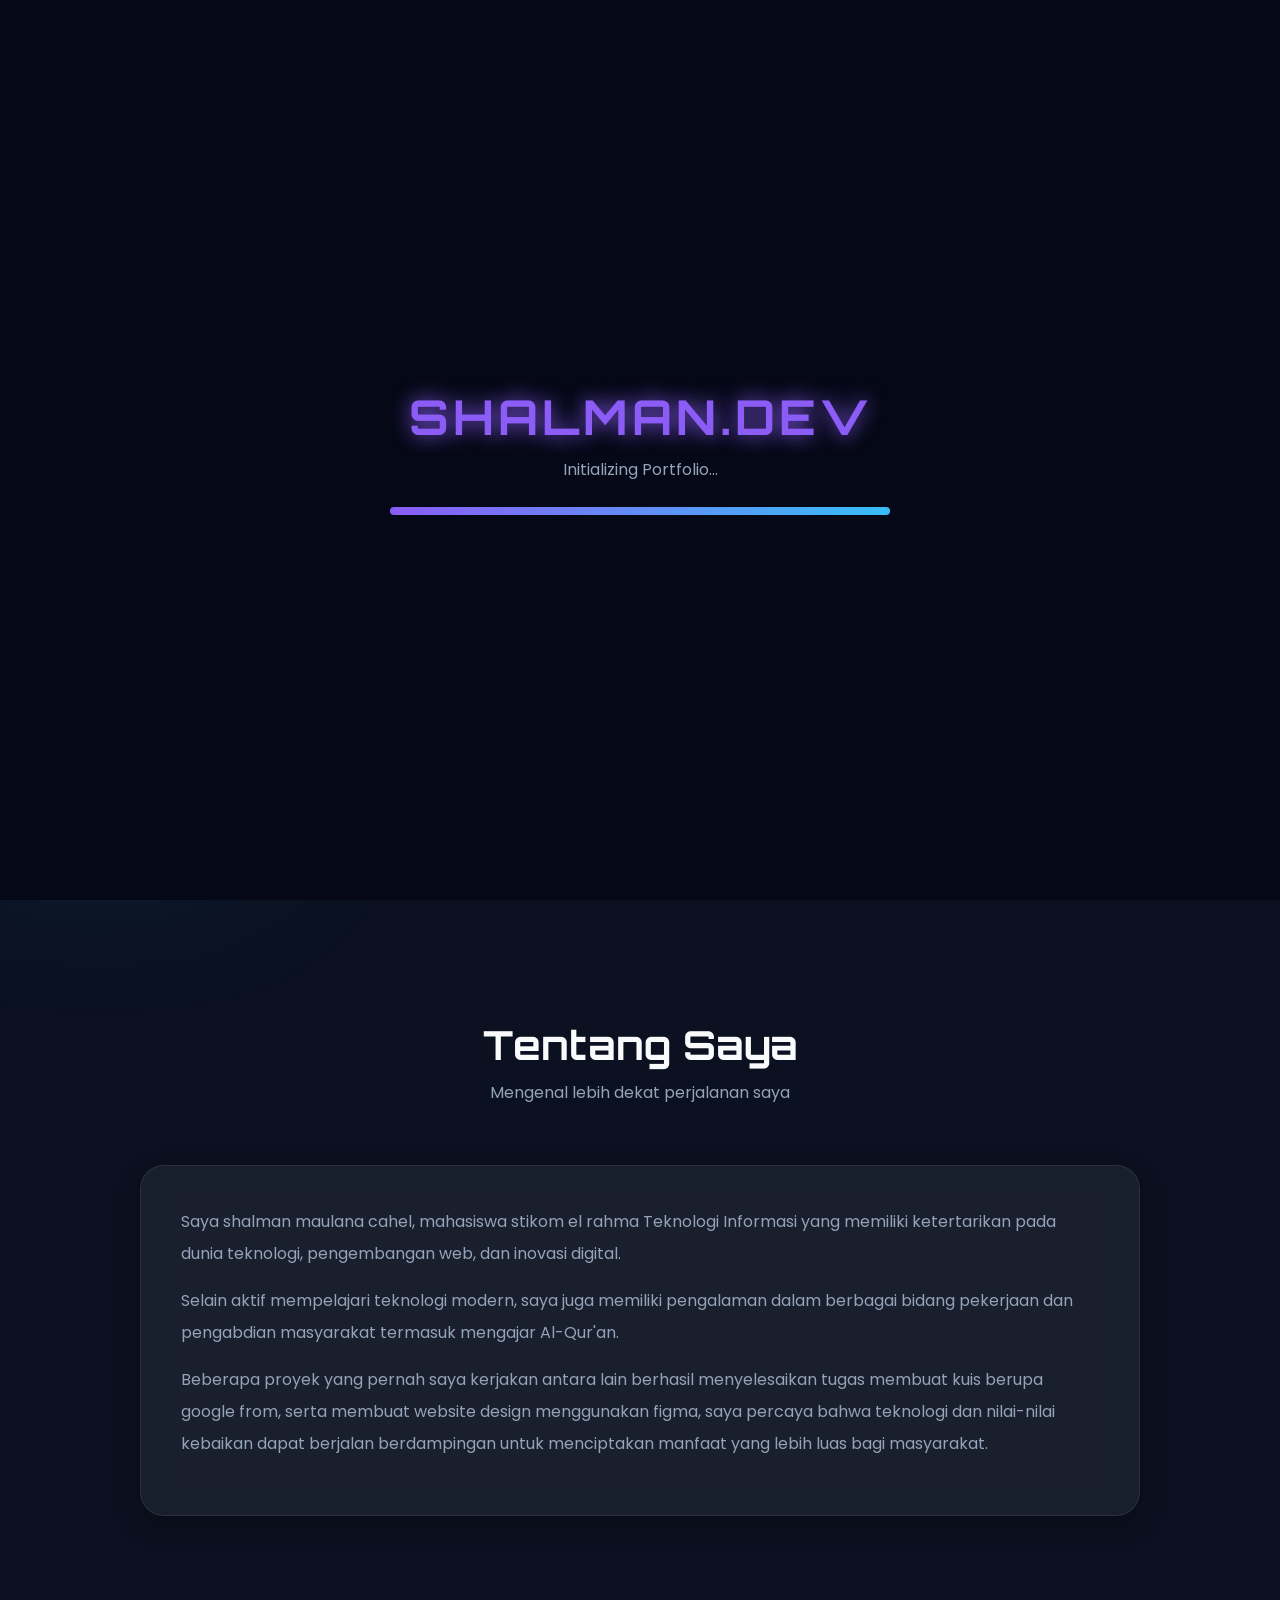
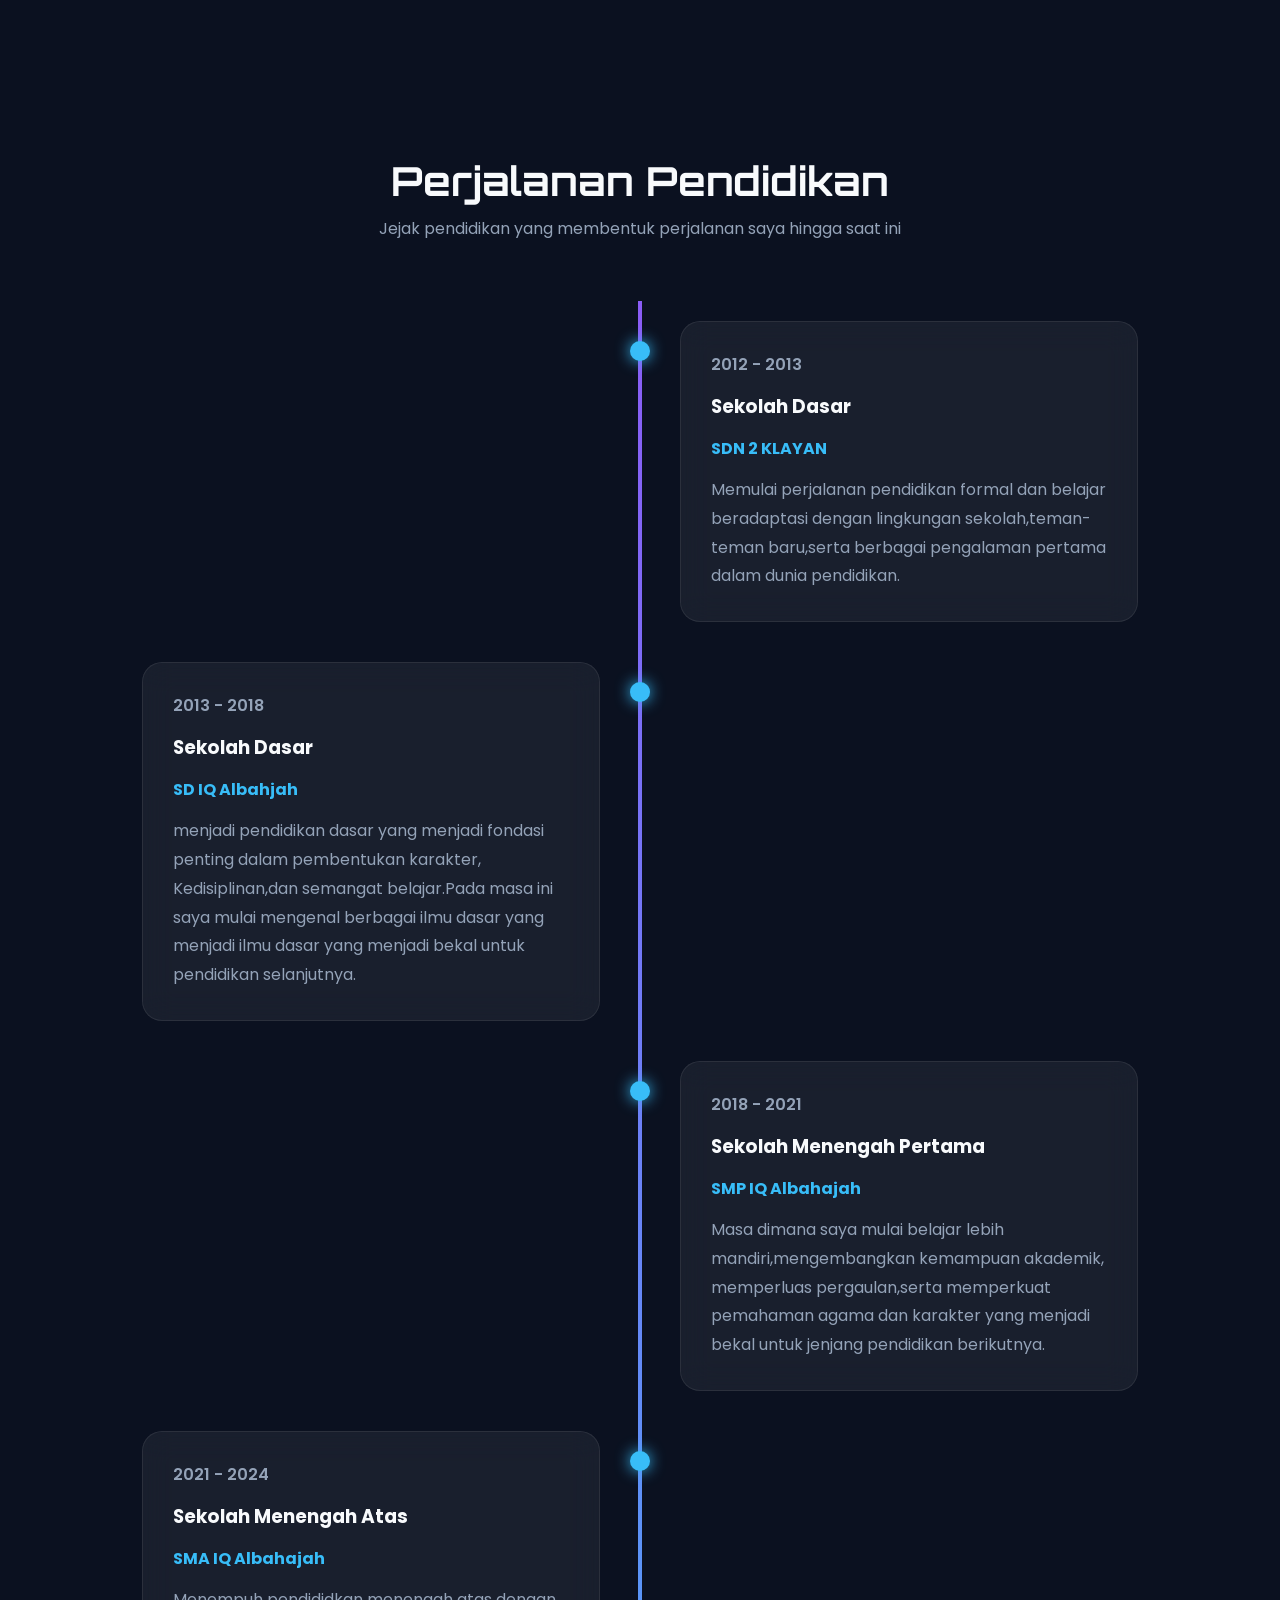
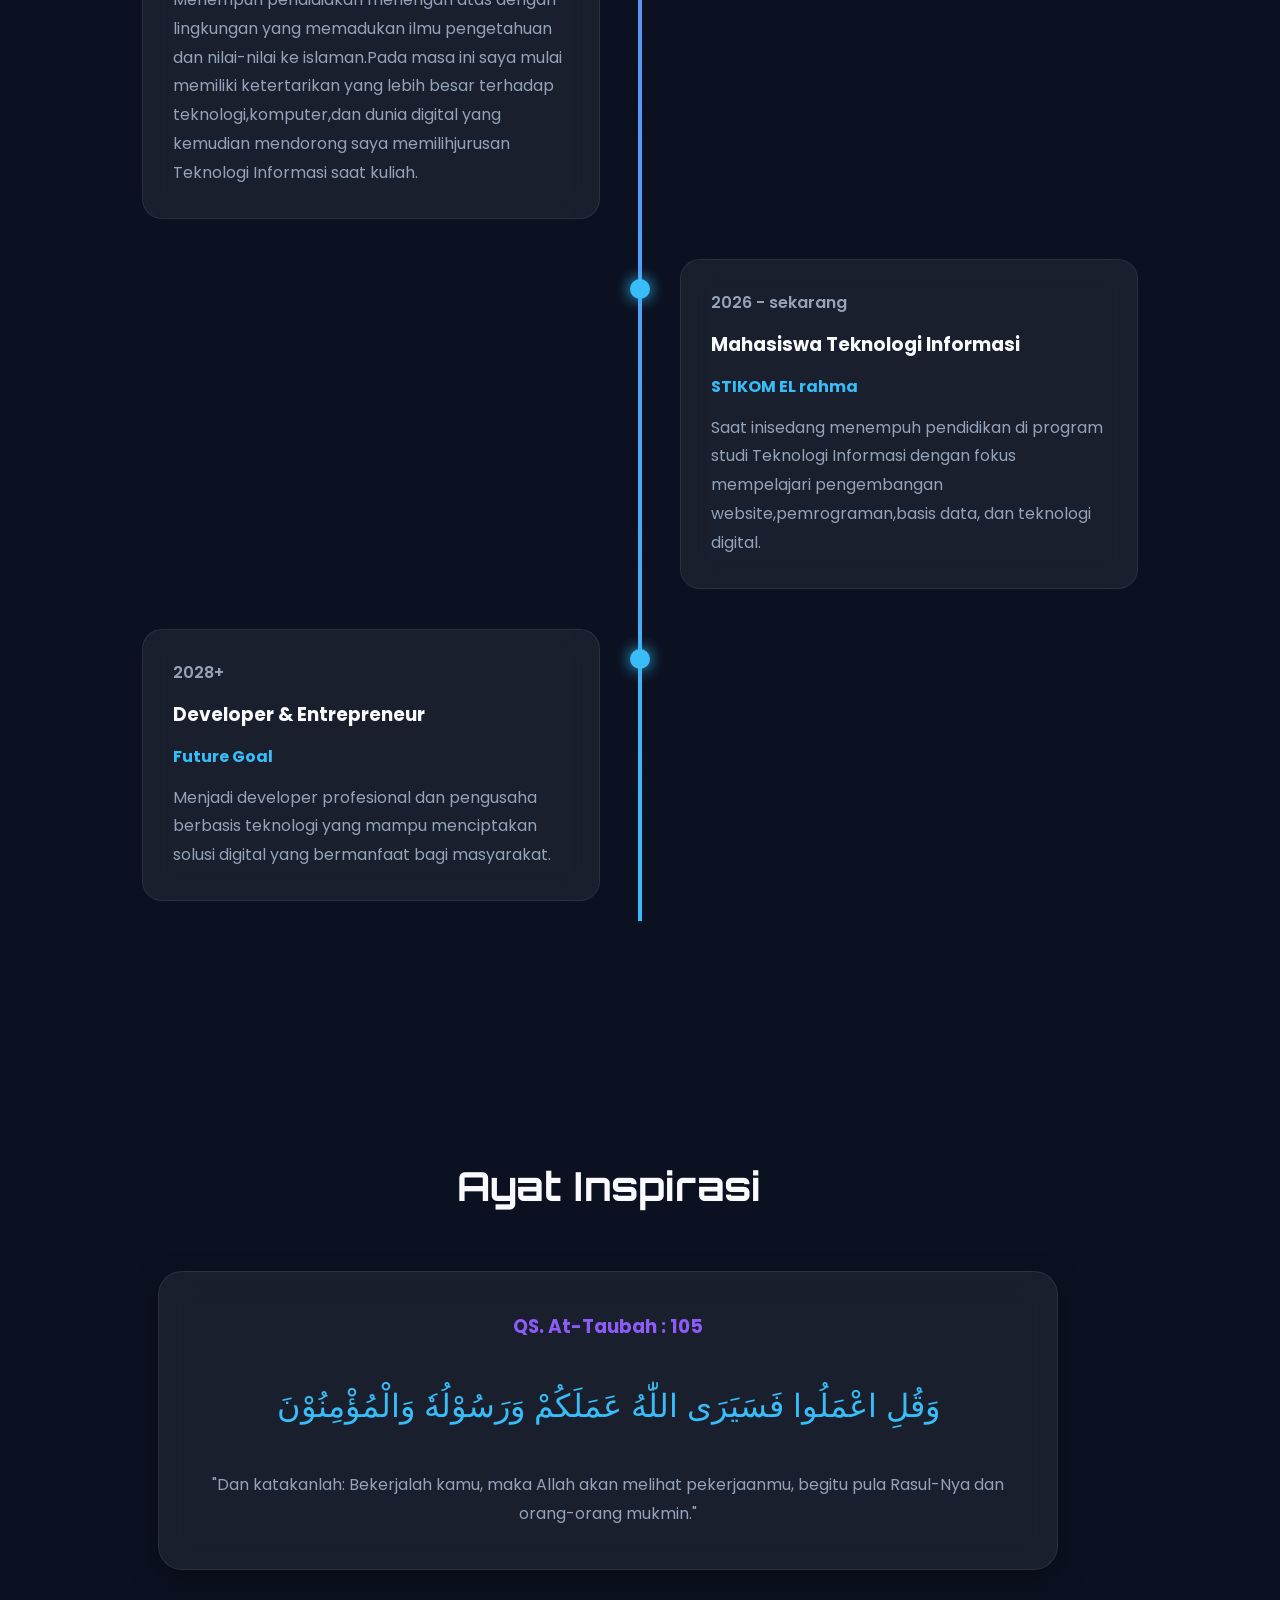
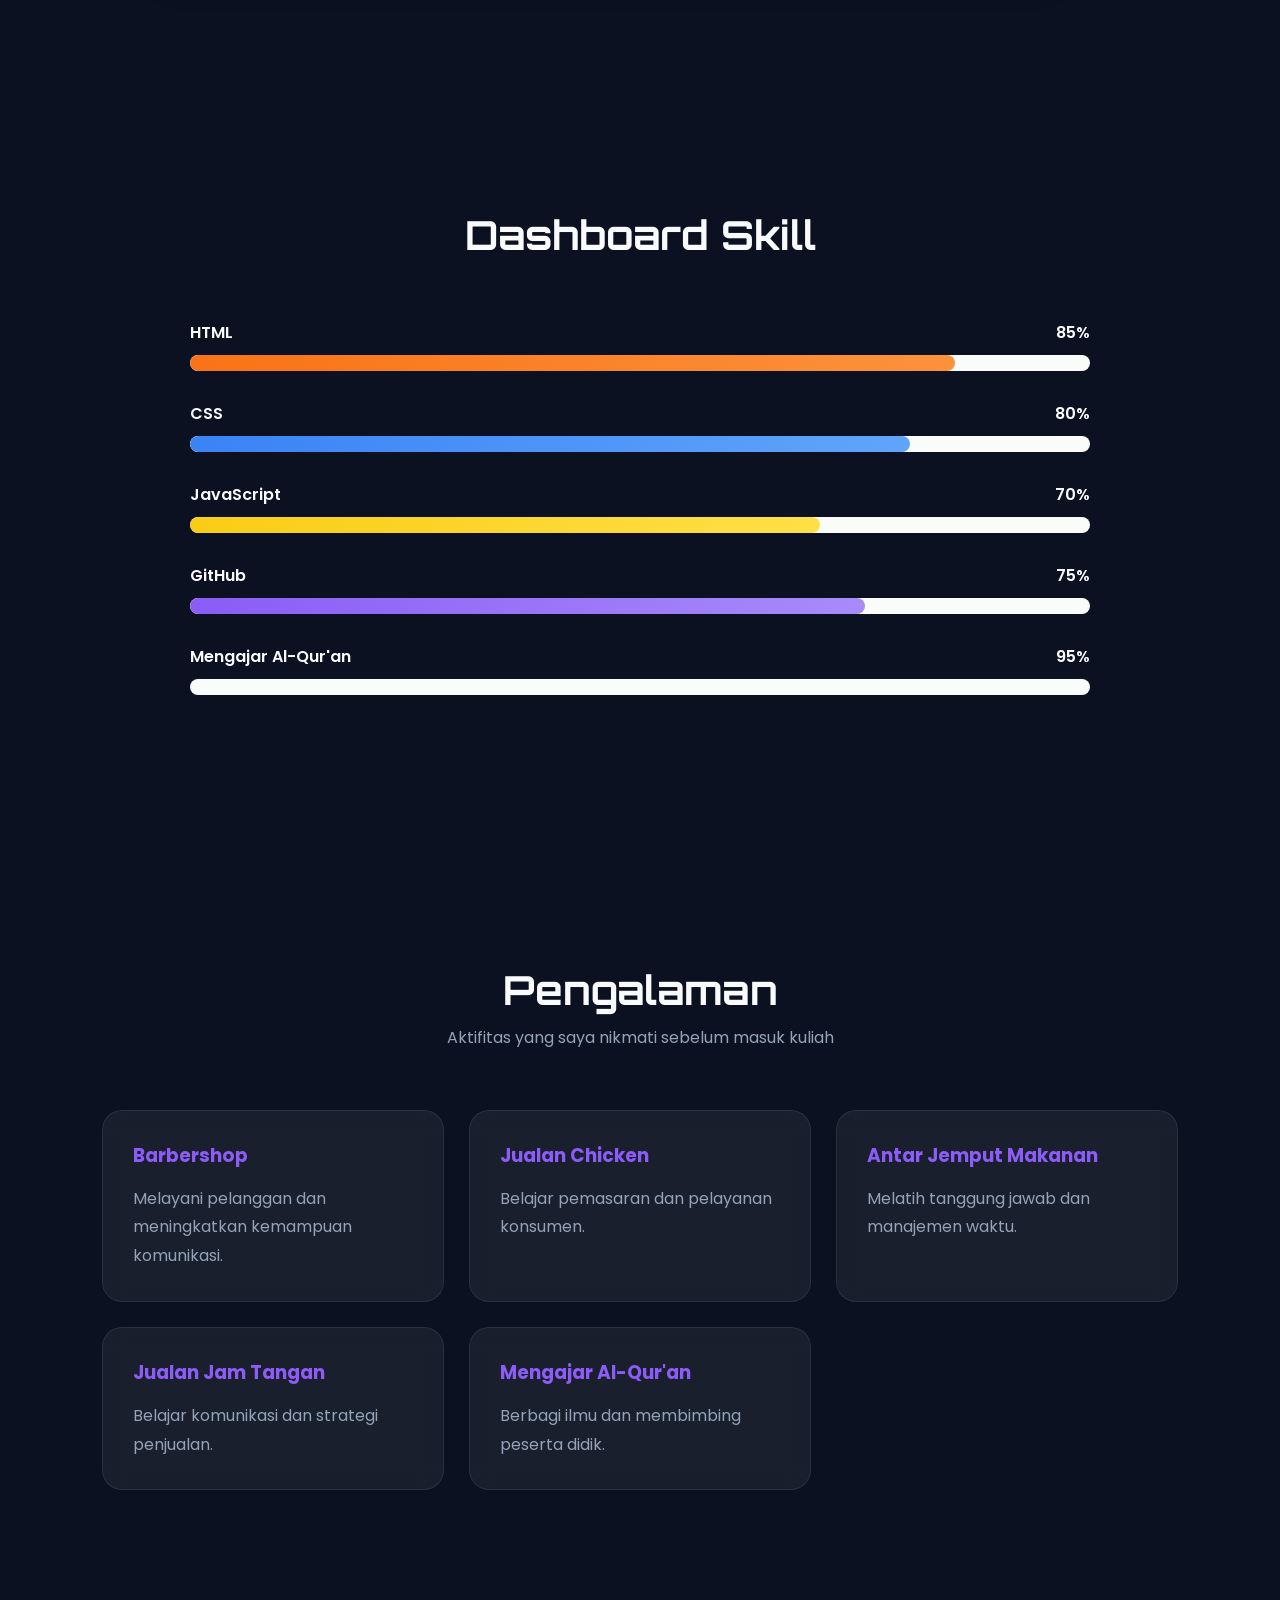
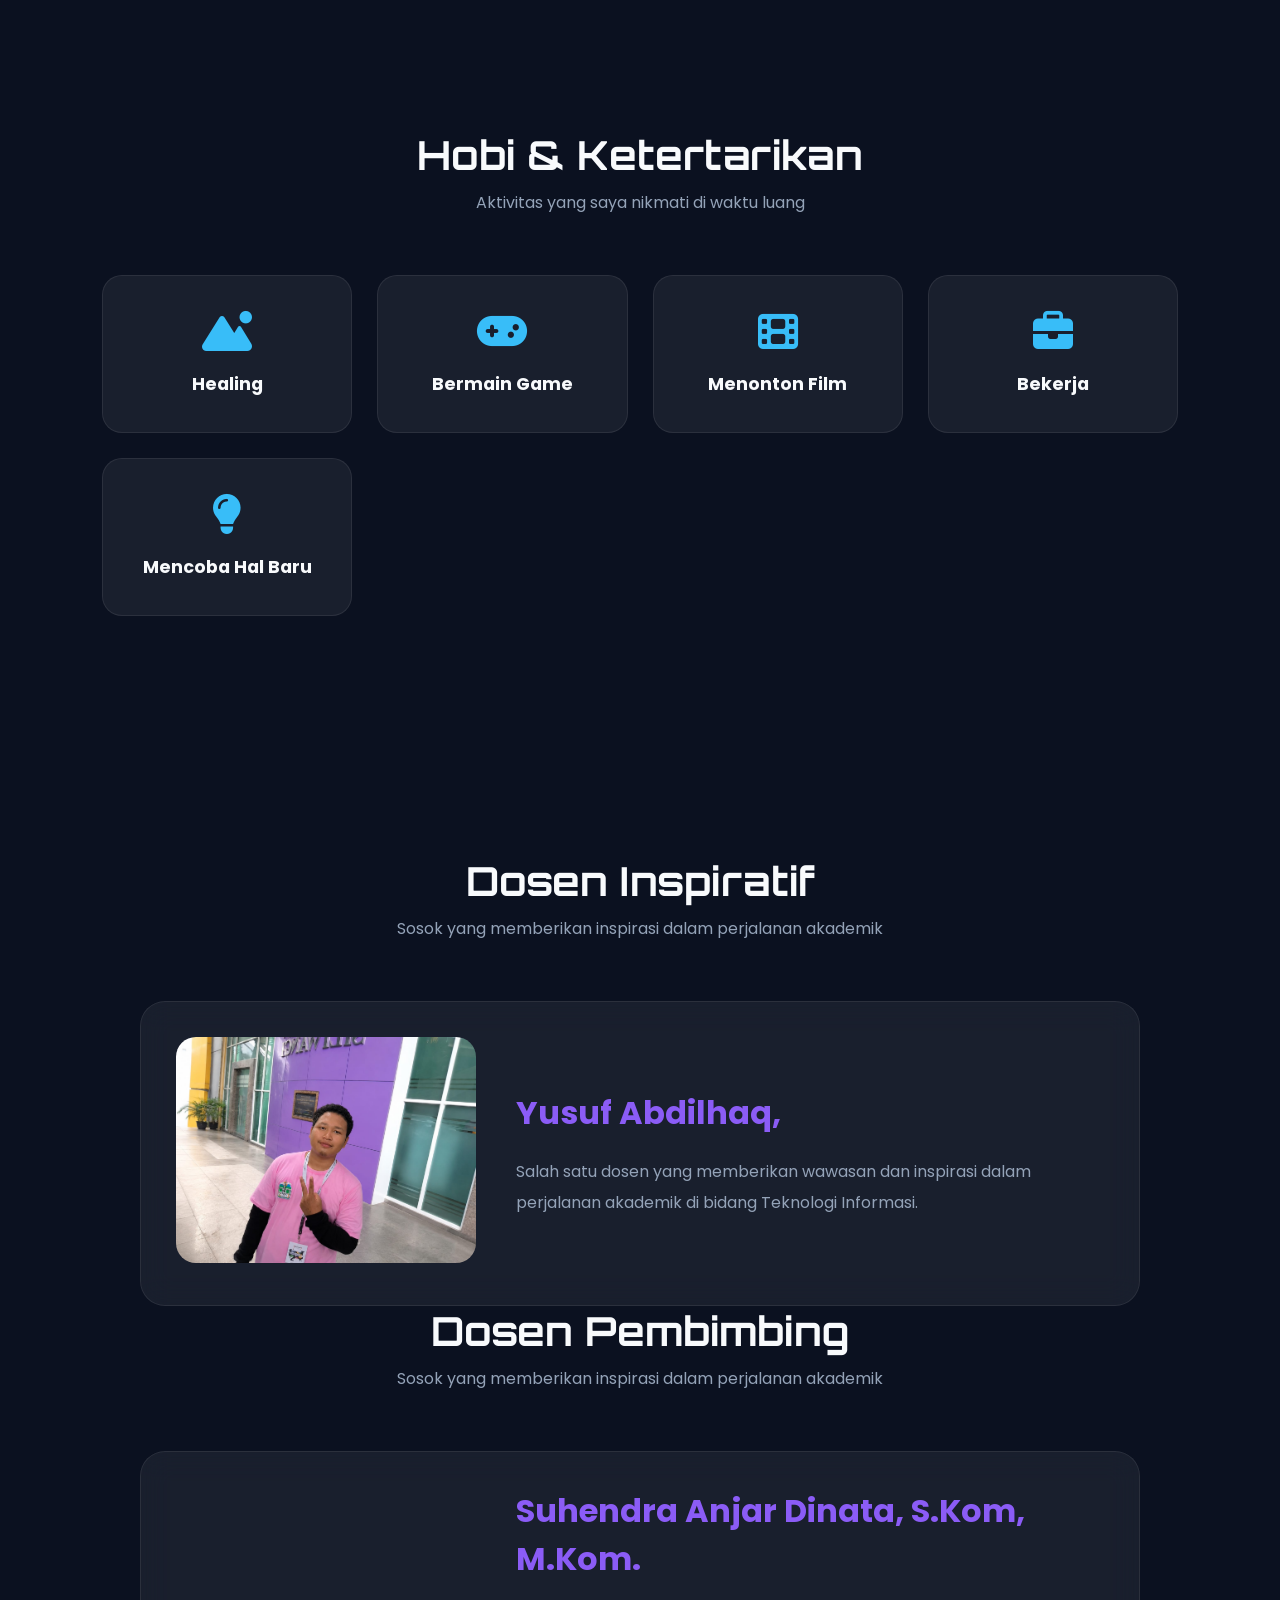
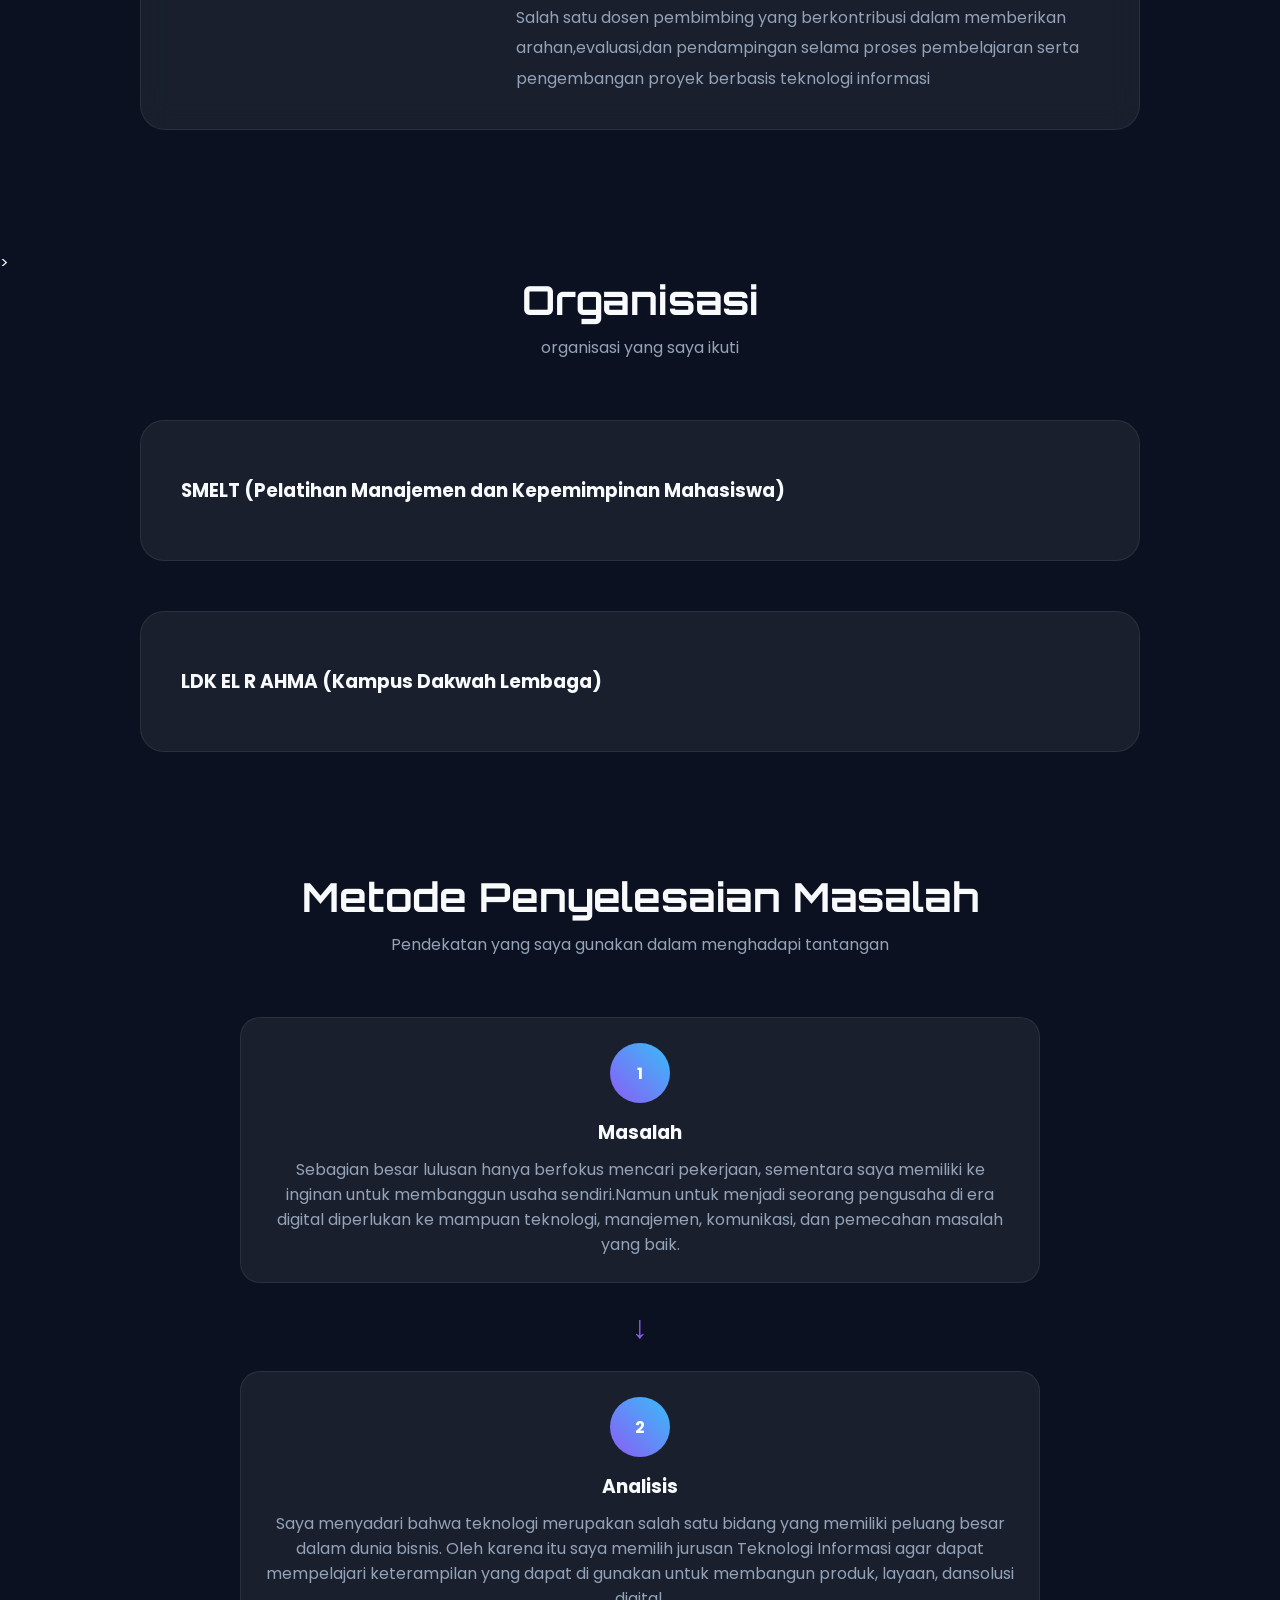
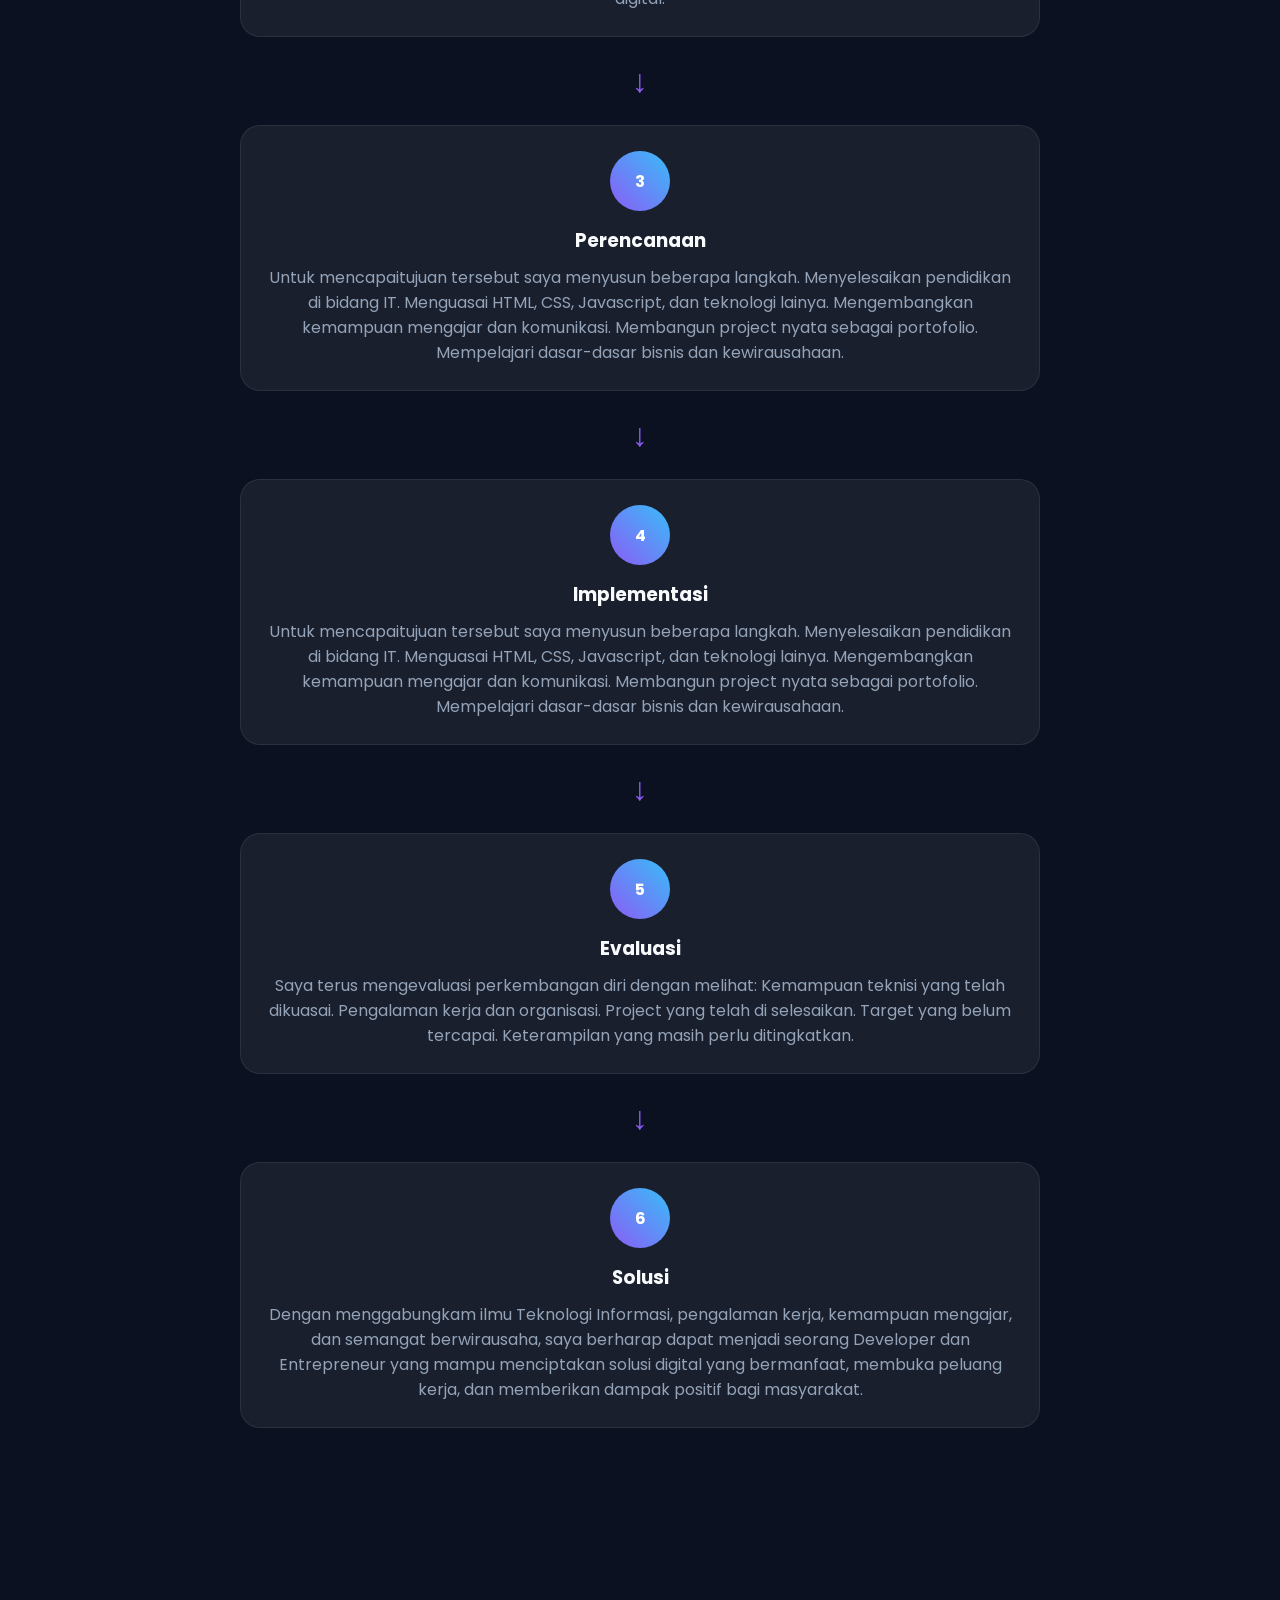
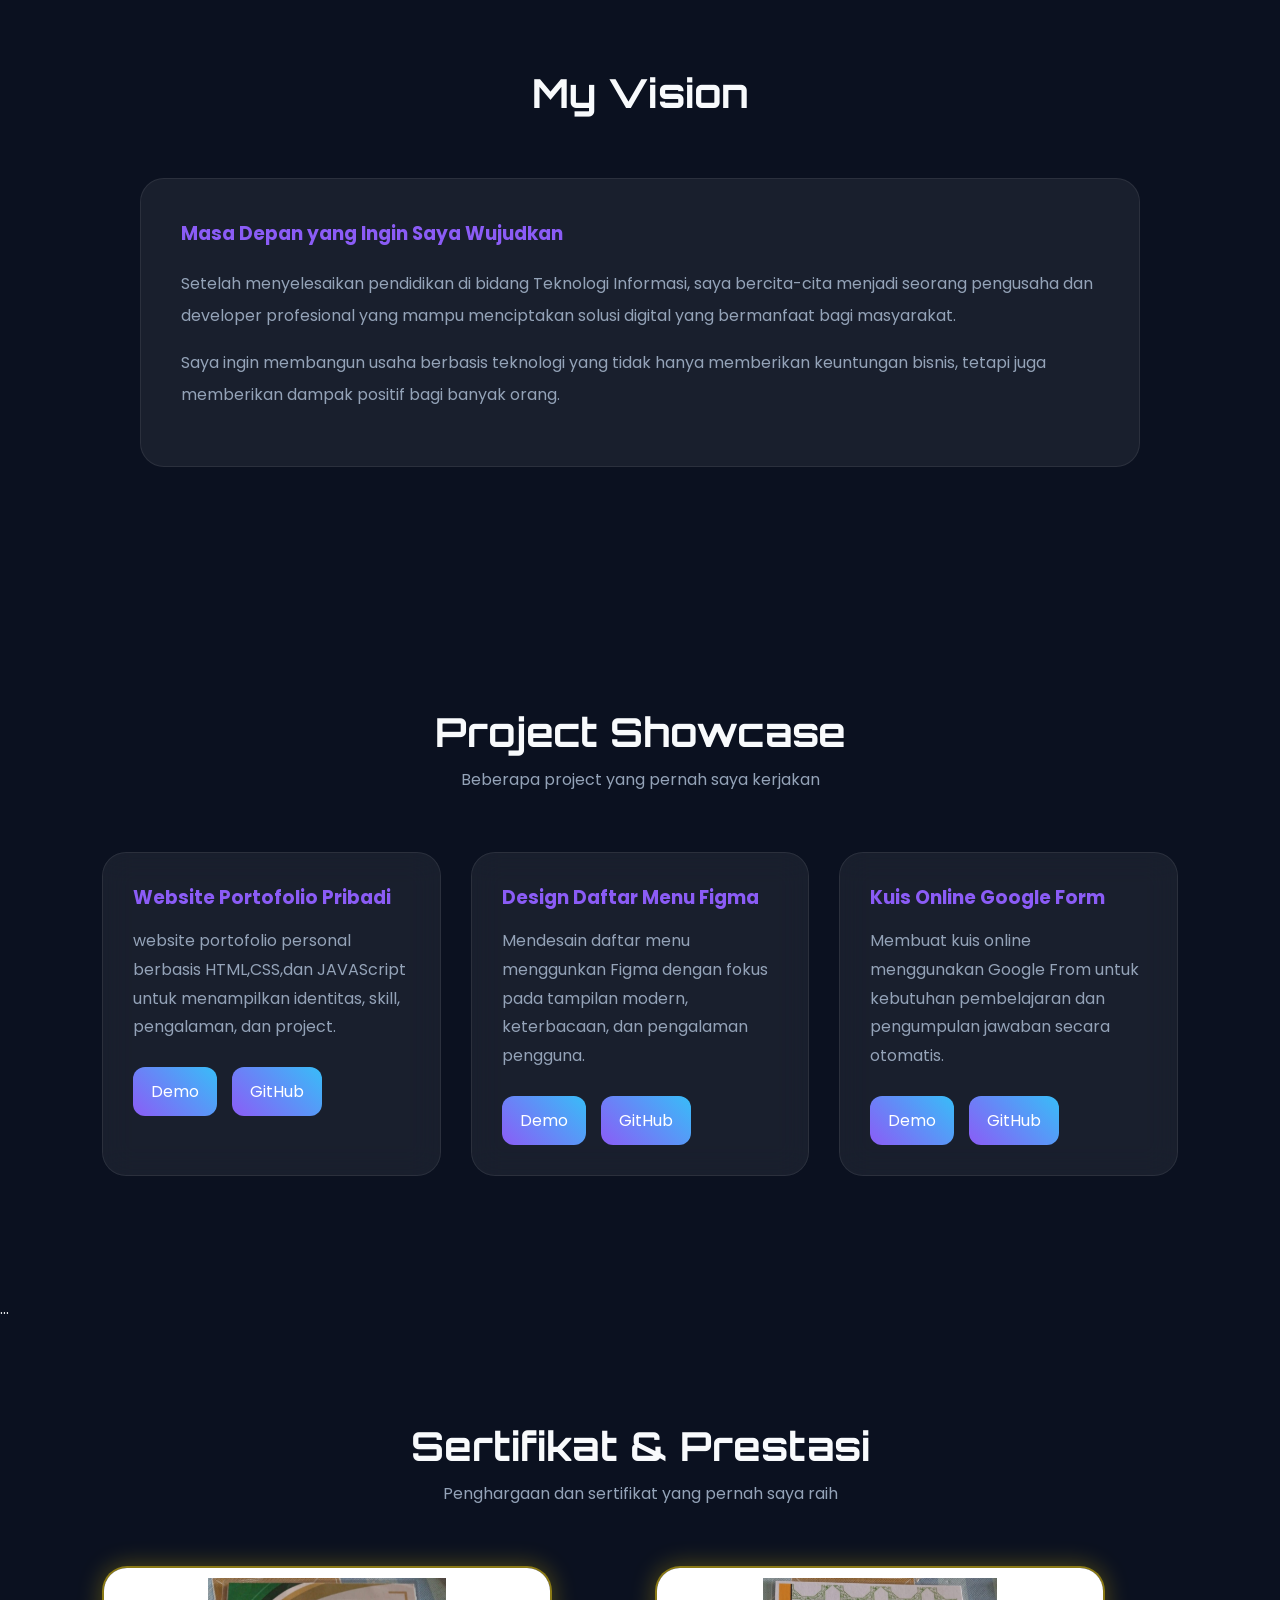
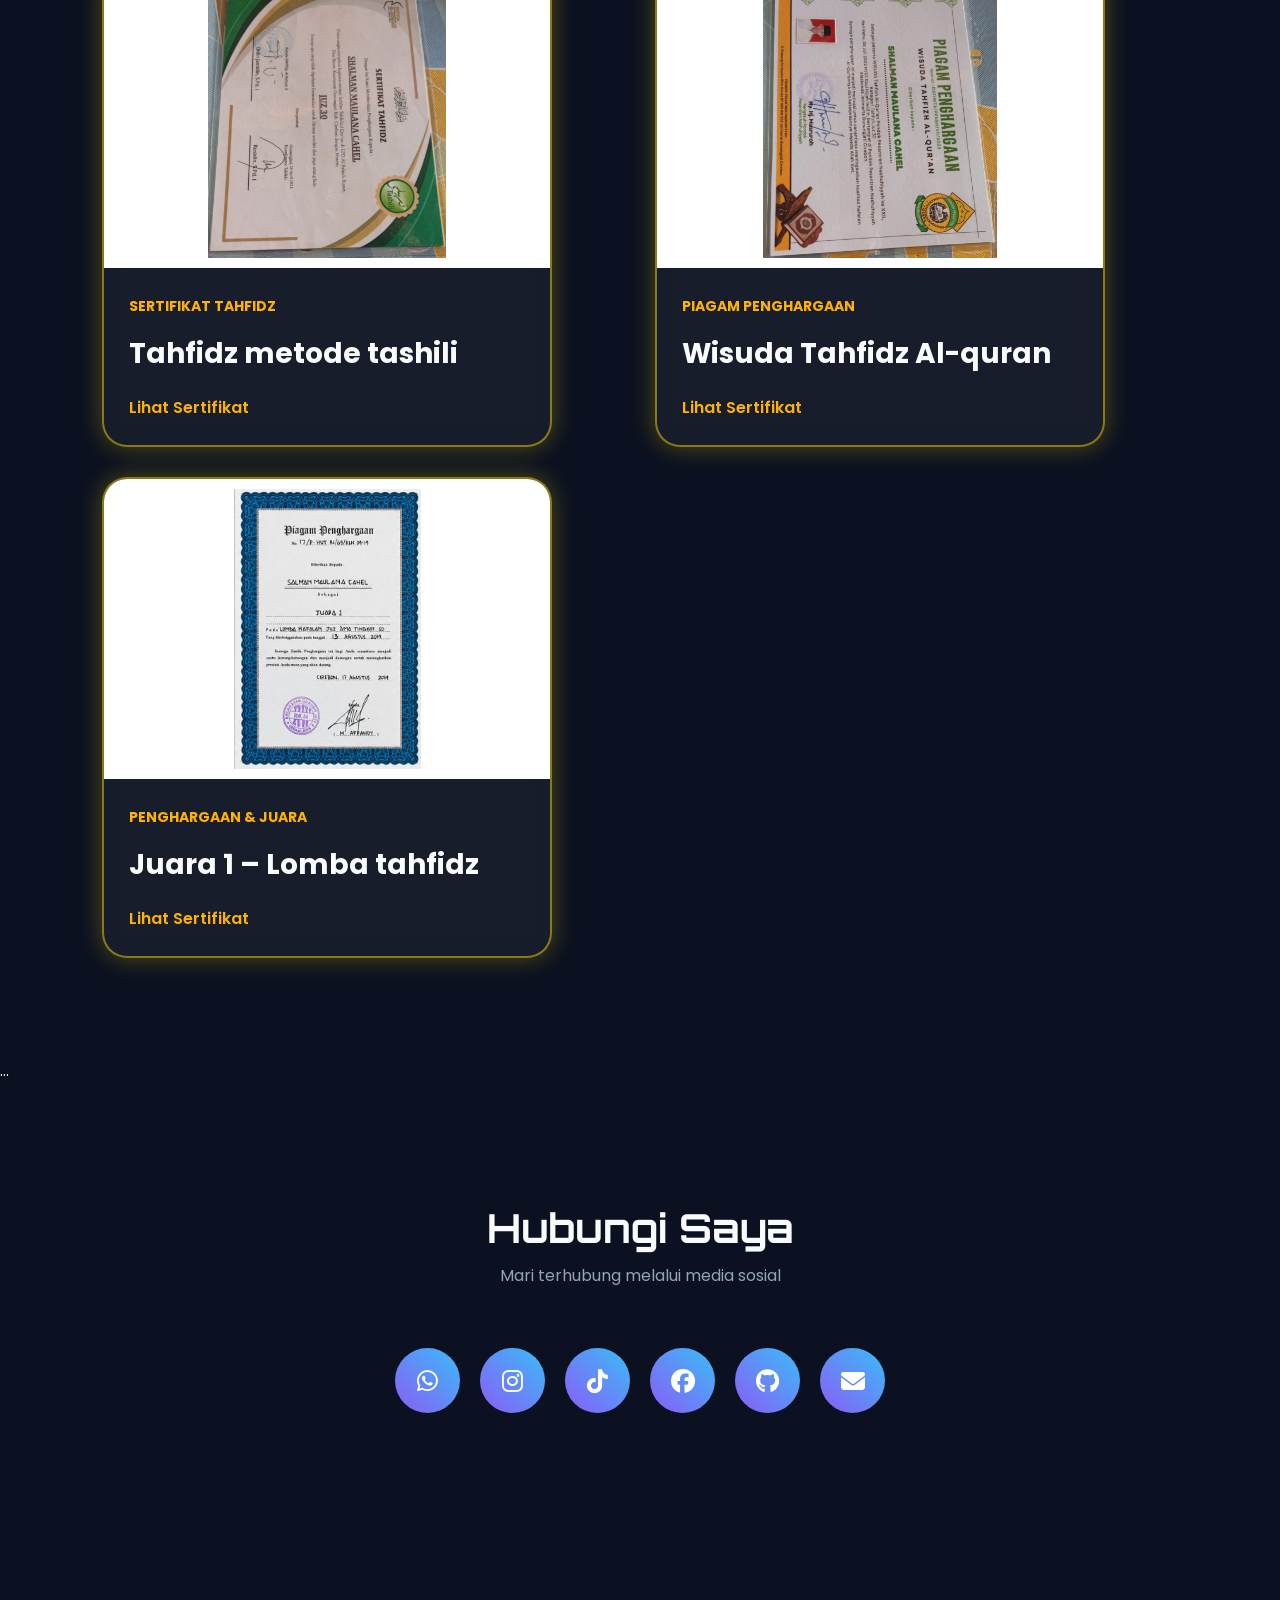
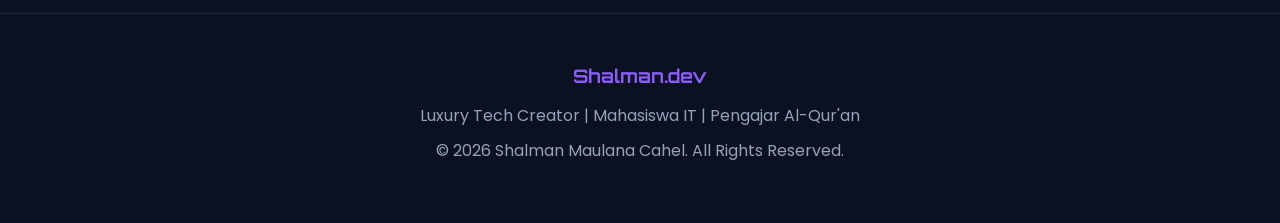
==== commit f51cf282: "Add files via upload" ====
--- a/shalman-dev/index.html
+++ b/shalman-dev/index.html
@@ -69,7 +69,7 @@
                 </span>
 
                 <h1>
-                    Shalman <span>Maulana Cahel</span>
+                    Hallo, Saya Shalman <span>Maulana Cahel</span>
                 </h1>
 
                 <h2 id="typing-text"></h2>
@@ -82,7 +82,7 @@
 
                 <div class="hero-buttons">
 
-                    <a href="#" class="btn-primary">
+                    <a href="CV-Shalman.pdf" class="btn-primary">
                         Download CV
                     </a>
 
@@ -464,6 +464,29 @@
                 <p>
                     Salah satu dosen yang memberikan wawasan dan inspirasi
                     dalam perjalanan akademik di bidang Teknologi Informasi.
+                </p>
+            </div>
+
+        </div>
+
+        <div class="section-header">
+            <h2>Dosen Pembimbing</h2>
+            <p>Sosok yang memberikan inspirasi dalam perjalanan akademik</p>
+        </div>
+
+        <div class="mentor-card">
+
+            <div class="mentor-image">
+                <img src=".jpg" alt="">
+            </div>
+
+            <div class="mentor-info">
+                <h3 id="mentorTyping"> 
+                    Suhendra Anjar Dinata, S.Kom, M.Kom.
+                </h3>
+
+                <p>
+                    Salah satu dosen pembimbing yang berkontribusi dalam memberikan arahan,evaluasi,dan pendampingan selama proses pembelajaran serta pengembangan proyek berbasis teknologi informasi
                 </p>
             </div>
 
--- a/shalman-dev/style.css
+++ b/shalman-dev/style.css
@@ -662,7 +662,7 @@
 
     overflow:hidden;
 
-    background:#1e293b;
+    background:#fafcfa;
 }
 
 .skill-progress{
@@ -692,7 +692,7 @@
 }
 
 .skill-progress.quran{
-    background:linear-gradient(90deg,#22c55e,#4ade80);
+    background:linear-gradient(90deg,#22c55e,#0cf260);
 }
 
 /* =========================
